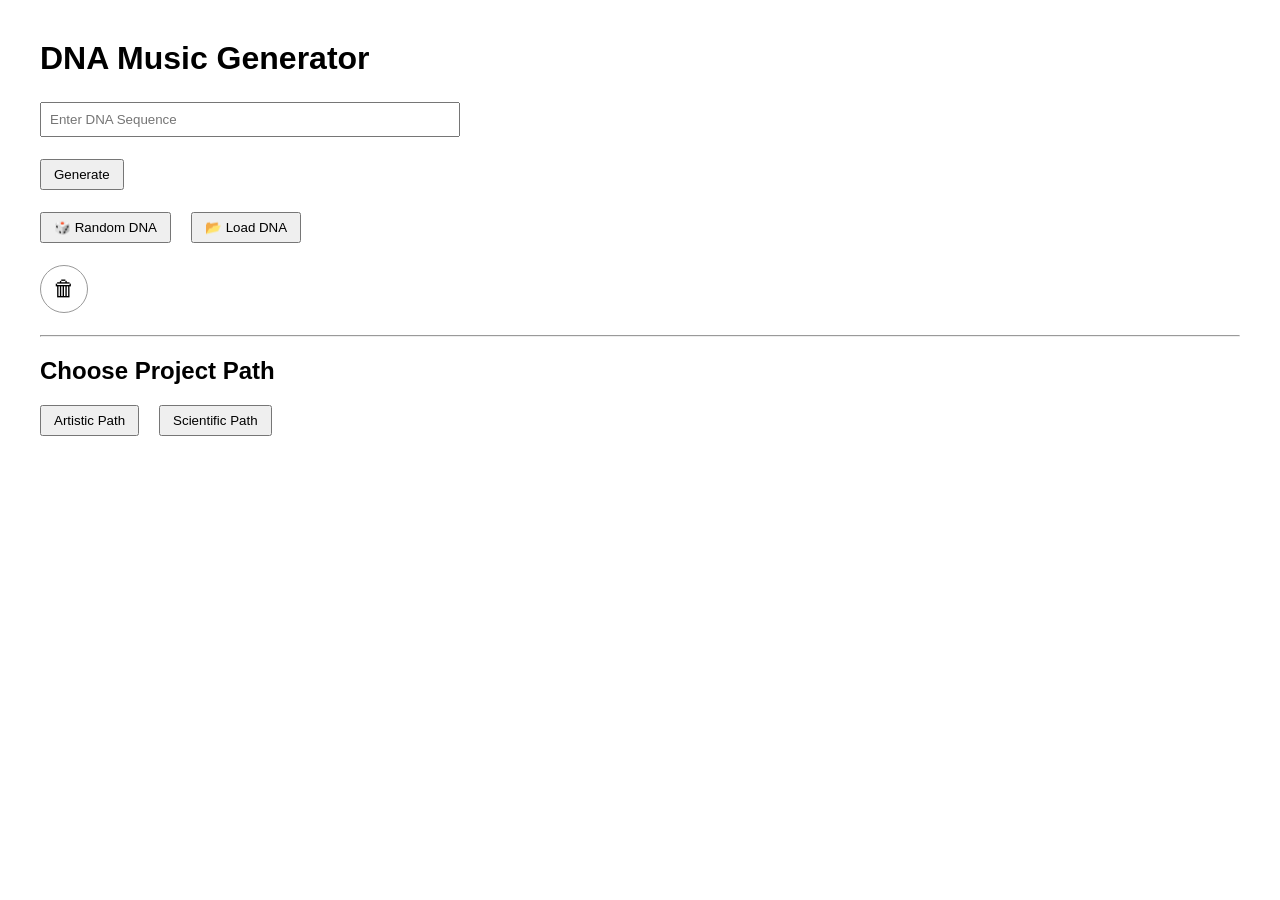
==== frontend/index.html @ eb8f4b6c "Redesign artistic path and improve DNA music player" ====
<!DOCTYPE html>
<html>
<head>
  <meta charset="UTF-8">
  <title>Genomic Identity System – Home</title>
  <link rel="stylesheet" href="css/style.css">
</head>
<body>

  <h1>DNA Music Generator</h1>

  <div class="controls">

    <div class="row">
      <input type="text" id="dnaInput" placeholder="Enter DNA Sequence" />
    </div>

    <div class="row">
      <button id="sendBtn" type="button">Generate</button>
    </div>

    <div class="row">
      <button id="randomBtn">🎲 Random DNA</button>
      <button id="loadBtn">📂 Load DNA</button>
    </div>

    <div class="row">
      <button id="clearBtn" class="icon-btn">🗑</button>
    </div>

    <hr>

    <h2>Choose Project Path</h2>

    <div class="row">
      <button id="artisticPathBtn">Artistic Path</button>
      <button id="scientificPathBtn">Scientific Path</button>
    </div>

  </div>

  <pre id="result"></pre>

  <script>
   document.getElementById("artisticPathBtn").addEventListener("click", () => {
  const dnaValue = document.getElementById("dnaInput").value.trim().toUpperCase();

  if (dnaValue) {
    localStorage.setItem("savedDNA", dnaValue);
  }

  window.open("artistic.html", "_blank");
});

document.getElementById("scientificPathBtn").addEventListener("click", () => {
  const dnaValue = document.getElementById("dnaInput").value.trim().toUpperCase();

  if (dnaValue) {
    localStorage.setItem("savedDNA", dnaValue);
  }

  window.open("scientific.html", "_blank");
});
    async function sendDNA() {
      const dnaValue = document.getElementById("dnaInput").value.trim().toUpperCase();

      if (!dnaValue) {
        document.getElementById("result").textContent = "Please enter a DNA sequence.";
        return;
      }

      localStorage.setItem("savedDNA", dnaValue);

      try {
        const response = await fetch("http://127.0.0.1:8000/api/echo-dna", {
          method: "POST",
          headers: { "Content-Type": "application/json" },
          body: JSON.stringify({ dna: dnaValue })
        });

        const data = await response.json();

        if (!response.ok) {
          document.getElementById("result").textContent = data.detail || "Error occurred.";
          return;
        }

        document.getElementById("result").textContent =
          "DNA saved successfully\\n" +
          "Length: " + data.length + "\\n" +
          "Cleaned: " + data.cleaned;
      } catch (error) {
        document.getElementById("result").textContent = "Cannot connect to backend.";
        console.error(error);
      }
    }

    document.getElementById("sendBtn").addEventListener("click", sendDNA);

    document.getElementById("loadBtn").addEventListener("click", () => {
      const savedDNA = localStorage.getItem("savedDNA");
      if (savedDNA) {
        document.getElementById("dnaInput").value = savedDNA;
        document.getElementById("result").textContent = "DNA loaded successfully.";
      }
    });

    document.getElementById("randomBtn").addEventListener("click", () => {
      const len = 60;
      const chars = ["A", "C", "G", "T"];
      let s = "";

      for (let i = 0; i < len; i++) {
        s += chars[Math.floor(Math.random() * 4)];
      }

      document.getElementById("dnaInput").value = s;
      document.getElementById("result").textContent = "Random DNA generated.";
    });

    document.getElementById("clearBtn").addEventListener("click", () => {
      document.getElementById("dnaInput").value = "";
      document.getElementById("result").textContent = "";
    });

   
  </script>
</body>
</html>
---- frontend/css/style.css ----
.row {
  display: flex;
  gap: 12px;
  align-items: center;
  margin-bottom: 22px;   /* زودناها شوي */
}

.controls {
  margin-top: 25px;
}

#dnaInput {
  width: 350px;
  padding: 6px;
}
.icon-btn{
  width: 48px;
  height: 48px;
  font-size: 22px;
  border-radius: 50%;
  border: 1px solid #999;
  background: white;
  cursor: pointer;
}
body{
  font-family: Arial, Helvetica, sans-serif;
  margin: 40px;
}

.controls{
  margin-bottom: 40px;
}

.row{
  margin-top: 12px;
}

button{
  margin-right: 8px;
  padding: 6px 12px;
  cursor: pointer;
}

#dnaInput{
  width: 400px;
  padding: 8px;
}
.music-controls{
  display:flex;
  align-items:center;
  gap:10px;
}
.player-info h2 {
  margin: 0;
  font-size: 28px;
}

.player-info p {
  margin: 6px 0 0 0;
  color: #555;
  font-size: 16px;
}
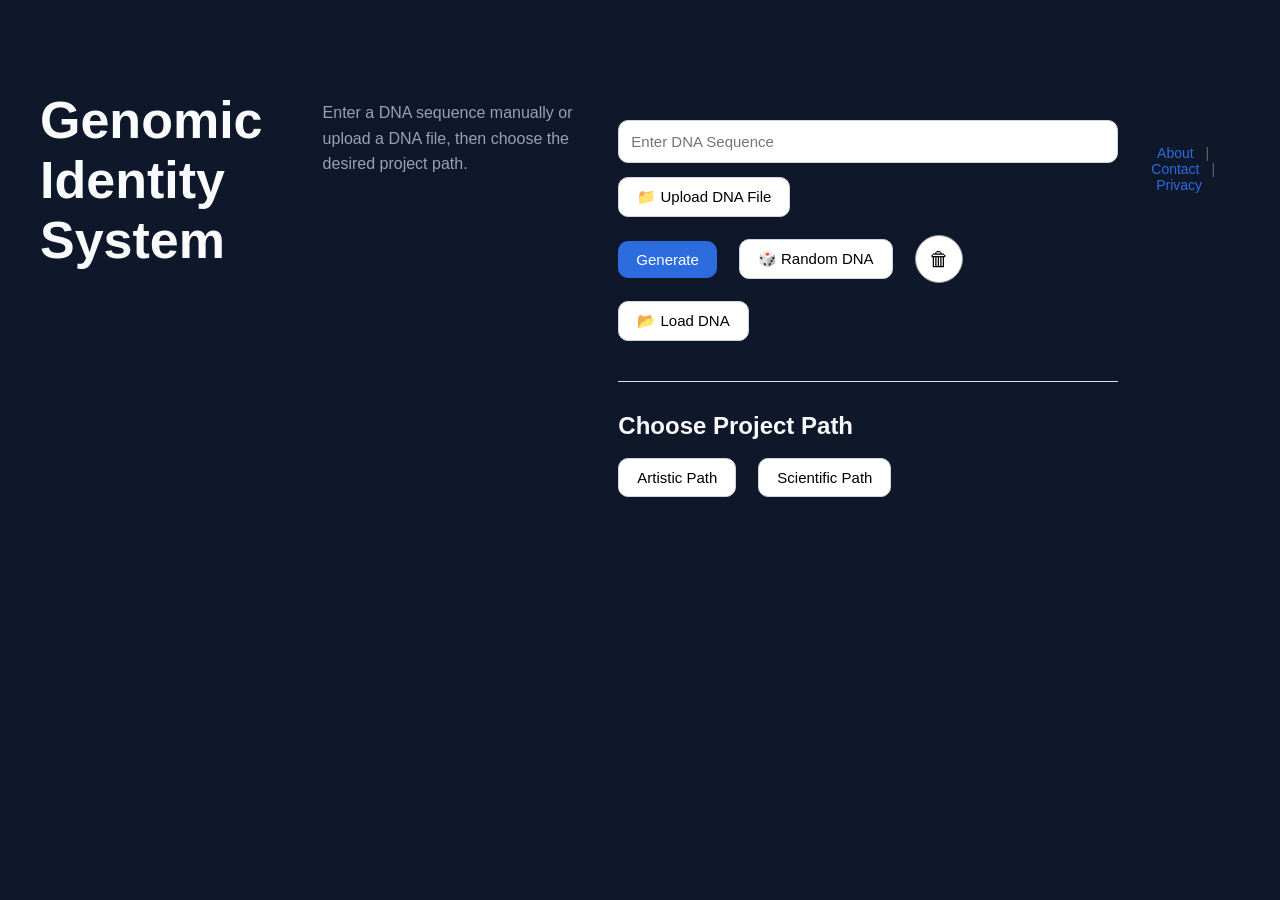
==== commit f5a2efa0: "Build scientific catalog structure and premium glassmorphism UI" ====
--- a/frontend/index.html
+++ b/frontend/index.html
@@ -7,34 +7,37 @@
 </head>
 <body>
 
-  <h1>DNA Music Generator</h1>
+  <h1>Genomic Identity System</h1>
 
+<p class="subtitle">
+Enter a DNA sequence manually or upload a DNA file, then choose the desired project path.
+</p>
+<div class="dna-card">
   <div class="controls">
 
     <div class="row">
-      <input type="text" id="dnaInput" placeholder="Enter DNA Sequence" />
-    </div>
+      <input type="text" id="dnaInput" placeholder="Enter DNA Sequence" autocomplete="off" spellcheck="false" autocorrect="off" autocapitalize="off" />
+  <input type="file" id="dnaFile" accept=".txt" style="display:none">
+  <button id="uploadDNA" type="button">📁 Upload DNA File</button>
+</div>
 
     <div class="row">
-      <button id="sendBtn" type="button">Generate</button>
-    </div>
+  <button id="sendBtn" type="button">Generate</button>
+  <button id="randomBtn" type="button">🎲 Random DNA</button>
+  <button id="clearBtn" type="button" class="icon-btn">🗑</button>
+</div>
 
     <div class="row">
-      <button id="randomBtn">🎲 Random DNA</button>
-      <button id="loadBtn">📂 Load DNA</button>
-    </div>
-
-    <div class="row">
-      <button id="clearBtn" class="icon-btn">🗑</button>
-    </div>
-
+  <button id="loadBtn" type="button">📂 Load DNA</button>
+</div>
+</div>
     <hr>
 
     <h2>Choose Project Path</h2>
 
     <div class="row">
-      <button id="artisticPathBtn">Artistic Path</button>
-      <button id="scientificPathBtn">Scientific Path</button>
+      <button id="artisticPathBtn" type="button">Artistic Path</button>
+      <button id="scientificPathBtn" type="button">Scientific Path</button>
     </div>
 
   </div>
@@ -42,63 +45,76 @@
   <pre id="result"></pre>
 
   <script>
-   document.getElementById("artisticPathBtn").addEventListener("click", () => {
-  const dnaValue = document.getElementById("dnaInput").value.trim().toUpperCase();
+  sessionStorage.removeItem("dnaReady"); 
 
-  if (dnaValue) {
-    localStorage.setItem("savedDNA", dnaValue);
+  window.addEventListener('pageshow', (event) => {
+    const dnaInput = document.getElementById("dnaInput");
+    
+    // التحقق إذا كان نوع الدخول للصفحة هو "إعادة تحميل" (Reload/Refresh)
+    const isRefresh = performance.getEntriesByType("navigation")[0].type === "reload";
+
+    if (isRefresh && dnaInput) {
+        dnaInput.value = ""; // يصفر فقط في حالة الريفريش
+        sessionStorage.removeItem("dnaReady"); // يقفل المسارات في حالة الريفريش
+    }
+});
+
+document.getElementById("artisticPathBtn").addEventListener("click", () => {
+  const ready = sessionStorage.getItem("dnaReady");
+
+  if (ready !== "true") {
+    alert("Please generate DNA first.");
+    return;
   }
 
-  window.open("artistic.html", "_blank");
+  window.location.href = "artistic.html";
 });
 
 document.getElementById("scientificPathBtn").addEventListener("click", () => {
+  const ready = sessionStorage.getItem("dnaReady");
+
+  if (ready !== "true") {
+    alert("Please generate DNA first.");
+    return;
+  }
+
+  window.location.href = "scientific.html";
+});
+async function sendDNA() {
+  const btn = document.getElementById("sendBtn");
   const dnaValue = document.getElementById("dnaInput").value.trim().toUpperCase();
 
-  if (dnaValue) {
-    localStorage.setItem("savedDNA", dnaValue);
-  }
-
-  window.open("scientific.html", "_blank");
-});
-    async function sendDNA() {
-      const dnaValue = document.getElementById("dnaInput").value.trim().toUpperCase();
-
-      if (!dnaValue) {
-        document.getElementById("result").textContent = "Please enter a DNA sequence.";
-        return;
-      }
-
-      localStorage.setItem("savedDNA", dnaValue);
-
-      try {
-        const response = await fetch("http://127.0.0.1:8000/api/echo-dna", {
-          method: "POST",
-          headers: { "Content-Type": "application/json" },
-          body: JSON.stringify({ dna: dnaValue })
-        });
-
-        const data = await response.json();
-
-        if (!response.ok) {
-          document.getElementById("result").textContent = data.detail || "Error occurred.";
-          return;
-        }
-
-        document.getElementById("result").textContent =
-          "DNA saved successfully\\n" +
-          "Length: " + data.length + "\\n" +
-          "Cleaned: " + data.cleaned;
-      } catch (error) {
-        document.getElementById("result").textContent = "Cannot connect to backend.";
-        console.error(error);
-      }
+  try {
+    if (!dnaValue) {
+      alert("Please enter a DNA sequence first.");
+      return;
     }
 
-    document.getElementById("sendBtn").addEventListener("click", sendDNA);
+   sessionStorage.setItem("savedDNA", dnaValue);
+
+    const response = await fetch("http://127.0.0.1:8000/api/echo-dna", {
+      method: "POST",
+      headers: { "Content-Type": "application/json" },
+      body: JSON.stringify({ dna: dnaValue })
+    });
+
+    const data = await response.json();
+
+    if (!response.ok) {
+      alert(data.detail || "Error occurred.");
+      return;
+    }
+document.getElementById("result").textContent =
+    "DNA processed successfully";
+    sessionStorage.setItem("dnaReady", "true");
+  } catch (error) {
+    alert("Cannot connect to backend.");
+    console.error(error);
+  } 
+}
 
     document.getElementById("loadBtn").addEventListener("click", () => {
-      const savedDNA = localStorage.getItem("savedDNA");
+     const savedDNA = sessionStorage.getItem("savedDNA");
       if (savedDNA) {
         document.getElementById("dnaInput").value = savedDNA;
         document.getElementById("result").textContent = "DNA loaded successfully.";
@@ -114,16 +130,67 @@
         s += chars[Math.floor(Math.random() * 4)];
       }
 
-      document.getElementById("dnaInput").value = s;
-      document.getElementById("result").textContent = "Random DNA generated.";
+      document.getElementById("dnaInput").value = s;document.getElementById("result").textContent = "Random DNA sequence generated successfully.";
     });
 
     document.getElementById("clearBtn").addEventListener("click", () => {
       document.getElementById("dnaInput").value = "";
       document.getElementById("result").textContent = "";
+      localStorage.removeItem("dnaReady");
     });
+document.getElementById("dnaFile").addEventListener("change", function(event){
 
-   
+  const file = event.target.files[0];
+  if (!file) return;
+
+  const reader = new FileReader();
+
+  reader.onload = function(e){
+    const dna = e.target.result.trim().toUpperCase();
+
+    const validDNA = /^[ACGT\s]+$/;
+
+    if (!validDNA.test(dna)) {
+        alert("The selected file contains invalid DNA characters. Only A, C, G, and T are allowed.");
+        return;
+    }
+
+    document.getElementById("dnaInput").value = dna.replace(/\s+/g, "");
+};
+
+  reader.readAsText(file);
+
+});
+document.getElementById("uploadDNA").addEventListener("click", () => {
+  document.getElementById("dnaFile").click();
+});
+   document.getElementById("dnaInput").addEventListener("input", function(){
+
+  let value = this.value.toUpperCase();
+
+  value = value.replace(/[^ACGT]/g, "");
+
+  this.value = value;
+
+});
+
+document.getElementById("sendBtn").addEventListener("click", sendDNA);
+window.addEventListener("load", () => {
+  const savedDNA = sessionStorage.getItem("savedDNA");
+  if (savedDNA) {
+    document.getElementById("dnaInput").value = savedDNA;
+  }
+});
   </script>
+<hr>
+<footer>
+
+<p>
+<a href="about.html">About</a> |
+<a href="contact.html">Contact</a> |
+<a href="privacy.html">Privacy</a>
+</p>
+
+</footer>
 </body>
 </html>
--- a/frontend/css/style.css
+++ b/frontend/css/style.css
@@ -59,4 +59,201 @@
   margin: 6px 0 0 0;
   color: #555;
   font-size: 16px;
+}
+.subtitle{
+  margin-top:10px;
+  color:#555;
+  font-size:16px;
+  max-width:500px;
+}
+body{
+  font-family: Arial, Helvetica, sans-serif;
+  margin: 40px;
+  background: #f8f9fc;
+  color: #222;
+}
+
+h1{
+  font-size: 52px;
+  margin-bottom: 10px;
+}
+
+.subtitle{
+  margin-top: 10px;
+  color: #555;
+  font-size: 16px;
+  max-width: 700px;
+  line-height: 1.6;
+}
+
+.controls{
+  margin-top: 30px;
+  max-width: 900px;
+}
+
+.row{
+  display: flex;
+  gap: 14px;
+  align-items: center;
+  margin-bottom: 18px;
+  flex-wrap: wrap;
+}
+
+#dnaInput{
+  width: 500px;
+  padding: 12px;
+  border: 1px solid #cfd4dc;
+  border-radius: 10px;
+  font-size: 15px;
+}
+
+button{
+  padding: 10px 18px;
+  border: 1px solid #cfd4dc;
+  border-radius: 10px;
+  background: white;
+  cursor: pointer;
+  font-size: 15px;
+  transition: 0.2s;
+}
+
+button:hover{
+  background: #eef3ff;
+  border-color: #7aa2ff;
+}
+
+#sendBtn{
+  background: #2d6cdf;
+  color: white;
+  border: none;
+}
+
+#sendBtn:hover{
+  background: #1f57b8;
+}
+
+.icon-btn{
+  width: 48px;
+  height: 48px;
+  font-size: 20px;
+  border-radius: 50%;
+  display: flex;
+  align-items: center;
+  justify-content: center;
+}
+
+hr{
+  margin: 30px 0;
+  border: none;
+  border-top: 1px solid #dcdfe6;
+}
+
+h2{
+  margin-bottom: 18px;
+}
+footer{
+  text-align: center;
+  margin-top: 40px;
+  padding: 15px;
+  font-size: 14px;
+  color: #666;
+}
+
+footer a{
+  text-decoration: none;
+  color: #2d6cdf;
+  margin: 0 8px;
+  font-weight: 500;
+}
+
+footer a:hover{
+  text-decoration: underline;
+}
+.icon-btn i {
+    font-size: 20px;   /* حجم الأيقونة */
+    color: #2d6cdf;    /* اللون الأزرق اللي استخدمتيه بمشروعك */
+}
+
+.icon-btn:hover i {
+    color: #1f57b8;    /* لون أغمق شوي عند تمرير الماوس */
+}
+/* إعدادات الصفحة الأساسية */
+* {
+    margin: 0;
+    padding: 0;
+    box-sizing: border-box;
+}
+
+body {
+    background-color: #0f172a !important; /* لون كحلي غامق جداً */
+    color: #f8fafc;
+    font-family: 'Segoe UI', Tahoma, Geneva, Verdana, sans-serif;
+    display: flex;
+    justify-content: center;
+    padding: 50px 0;
+}
+
+.container {
+    width: 90%;
+    max-width: 1100px;
+    text-align: center;
+}
+
+.main-title {
+    font-size: 2.5rem;
+    color: #f1f5f9;
+    margin-bottom: 10px;
+}
+
+.subtitle {
+    color: #94a3b8;
+    margin-bottom: 40px;
+}
+
+/* توزيع المربعات بانتظام */
+.scientific-grid {
+    display: grid;
+    grid-template-columns: repeat(3, 1fr); /* 3 مربعات بالسطر */
+    gap: 20px;
+}
+
+/* تصميم المربع الواحد */
+.trait-card {
+    background: rgba(255, 255, 255, 0.05); /* زجاجي شفاف */
+    border: 1px solid rgba(255, 255, 255, 0.1);
+    border-radius: 15px;
+    padding: 30px;
+    transition: 0.3s;
+    cursor: pointer;
+}
+
+.trait-card:hover {
+    border-color: #d4af37; /* ذهبي عند التمرير */
+    transform: translateY(-5px);
+}
+
+.icon {
+    font-size: 2.5rem;
+    margin-bottom: 15px;
+    display: block;
+}
+
+h3 {
+    font-size: 1.3rem;
+    margin-bottom: 10px;
+    color: #e2e8f0;
+}
+
+.tagline {
+    font-size: 0.85rem;
+    color: #64748b;
+}
+
+/* مكان النتائج (مخفي حالياً) */
+.details {
+    display: none;
+    margin-top: 15px;
+    padding-top: 15px;
+    border-top: 1px solid rgba(255, 255, 255, 0.1);
+    color: #d4af37; /* اللون الذهبي للنتائج العلمية */
 }
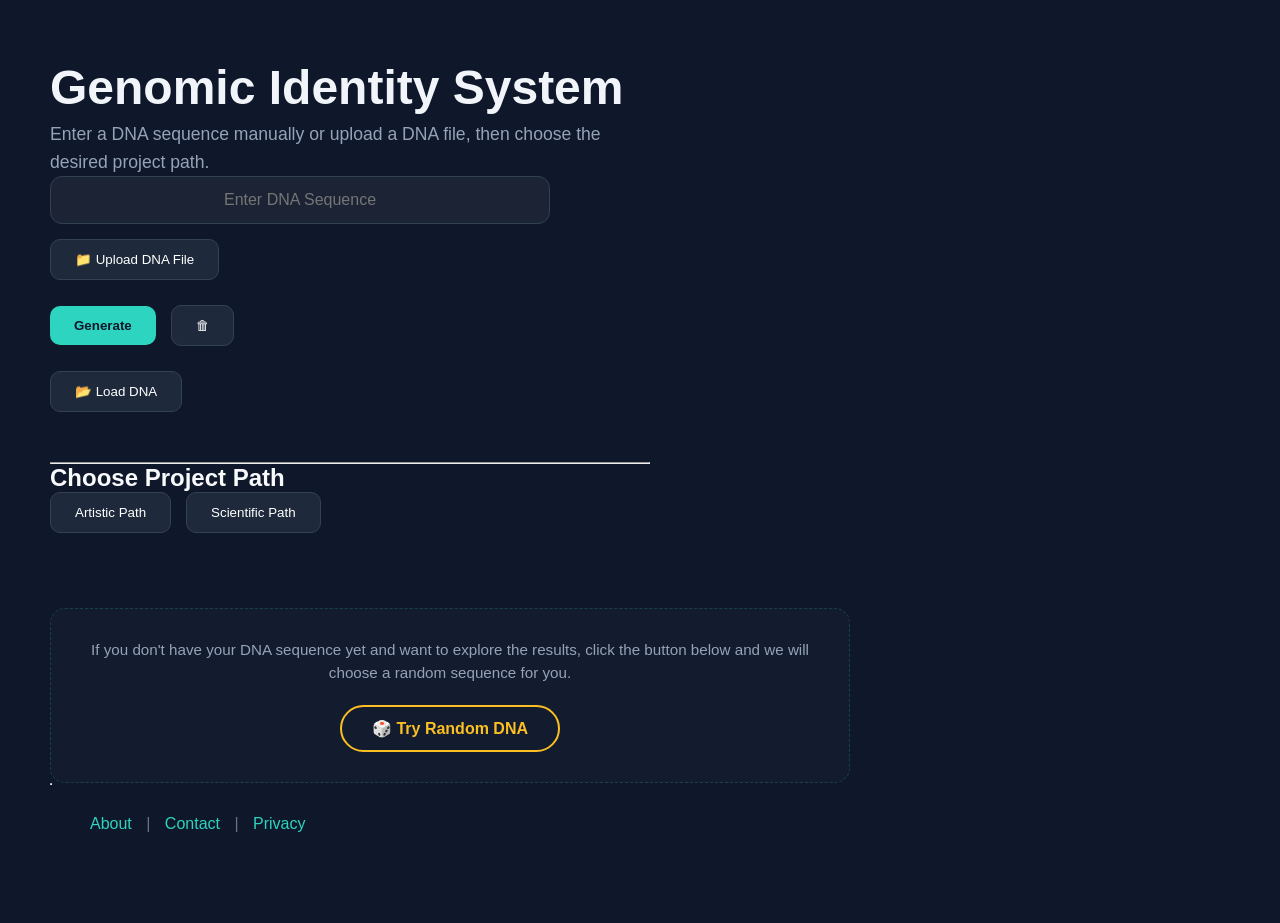
==== commit 41fc1feb: "UI improvements, healthy theme colors, and session persistence fix" ====
--- a/frontend/index.html
+++ b/frontend/index.html
@@ -7,190 +7,166 @@
 </head>
 <body>
 
-  <h1>Genomic Identity System</h1>
+  <div class="container">
+    <h1 class="main-title">Genomic Identity System</h1>
+    <p class="subtitle">
+      Enter a DNA sequence manually or upload a DNA file, then choose the desired project path.
+    </p>
 
-<p class="subtitle">
-Enter a DNA sequence manually or upload a DNA file, then choose the desired project path.
-</p>
-<div class="dna-card">
-  <div class="controls">
+    <div class="dna-card">
+      <div class="controls">
+        <div class="row">
+          <input type="text" id="dnaInput" placeholder="Enter DNA Sequence" autocomplete="off" spellcheck="false">
+          <input type="file" id="dnaFile" accept=".txt" style="display:none">
+          <button id="uploadDNA" type="button">📁 Upload DNA File</button>
+        </div>
 
-    <div class="row">
-      <input type="text" id="dnaInput" placeholder="Enter DNA Sequence" autocomplete="off" spellcheck="false" autocorrect="off" autocapitalize="off" />
-  <input type="file" id="dnaFile" accept=".txt" style="display:none">
-  <button id="uploadDNA" type="button">📁 Upload DNA File</button>
-</div>
+        <div class="row">
+          <button id="sendBtn" type="button">Generate</button>
+          <button id="clearBtn" type="button" class="icon-btn">🗑</button>
+        </div>
 
-    <div class="row">
-  <button id="sendBtn" type="button">Generate</button>
-  <button id="randomBtn" type="button">🎲 Random DNA</button>
-  <button id="clearBtn" type="button" class="icon-btn">🗑</button>
-</div>
+        <div class="row">
+          <button id="loadBtn" type="button">📂 Load DNA</button>
+        </div>
+      </div>
 
-    <div class="row">
-  <button id="loadBtn" type="button">📂 Load DNA</button>
-</div>
-</div>
-    <hr>
+      <div id="statusMessage"></div> <hr>
 
-    <h2>Choose Project Path</h2>
-
-    <div class="row">
-      <button id="artisticPathBtn" type="button">Artistic Path</button>
-      <button id="scientificPathBtn" type="button">Scientific Path</button>
+      <h2>Choose Project Path</h2>
+      <div class="row">
+        <button id="artisticPathBtn" type="button">Artistic Path</button>
+        <button id="scientificPathBtn" type="button">Scientific Path</button>
+      </div>
     </div>
-
   </div>
 
-  <pre id="result"></pre>
+  <div class="random-section">
+      <p class="random-text">
+          If you don't have your DNA sequence yet and want to explore the results, click the button below and we will choose a random sequence for you.
+      </p>
+      <button id="randomBtn" class="special-random-btn" type="button">🎲 Try Random DNA</button>
+  </div>
+
+  <hr>
+
+  <footer>
+      <p>
+          <a href="about.html">About</a> |
+          <a href="contact.html">Contact</a> |
+          <a href="privacy.html">Privacy</a>
+      </p>
+  </footer>
 
   <script>
-  sessionStorage.removeItem("dnaReady"); 
-
-  window.addEventListener('pageshow', (event) => {
-    const dnaInput = document.getElementById("dnaInput");
-    
-    // التحقق إذا كان نوع الدخول للصفحة هو "إعادة تحميل" (Reload/Refresh)
-    const isRefresh = performance.getEntriesByType("navigation")[0].type === "reload";
-
-    if (isRefresh && dnaInput) {
-        dnaInput.value = ""; // يصفر فقط في حالة الريفريش
-        sessionStorage.removeItem("dnaReady"); // يقفل المسارات في حالة الريفريش
-    }
-});
-
-document.getElementById("artisticPathBtn").addEventListener("click", () => {
-  const ready = sessionStorage.getItem("dnaReady");
-
-  if (ready !== "true") {
-    alert("Please generate DNA first.");
-    return;
-  }
-
-  window.location.href = "artistic.html";
-});
-
-document.getElementById("scientificPathBtn").addEventListener("click", () => {
-  const ready = sessionStorage.getItem("dnaReady");
-
-  if (ready !== "true") {
-    alert("Please generate DNA first.");
-    return;
-  }
-
-  window.location.href = "scientific.html";
-});
-async function sendDNA() {
-  const btn = document.getElementById("sendBtn");
-  const dnaValue = document.getElementById("dnaInput").value.trim().toUpperCase();
-
-  try {
-    if (!dnaValue) {
-      alert("Please enter a DNA sequence first.");
-      return;
-    }
-
-   sessionStorage.setItem("savedDNA", dnaValue);
-
-    const response = await fetch("http://127.0.0.1:8000/api/echo-dna", {
-      method: "POST",
-      headers: { "Content-Type": "application/json" },
-      body: JSON.stringify({ dna: dnaValue })
-    });
-
-    const data = await response.json();
-
-    if (!response.ok) {
-      alert(data.detail || "Error occurred.");
-      return;
-    }
-document.getElementById("result").textContent =
-    "DNA processed successfully";
-    sessionStorage.setItem("dnaReady", "true");
-  } catch (error) {
-    alert("Cannot connect to backend.");
-    console.error(error);
-  } 
-}
-
-    document.getElementById("loadBtn").addEventListener("click", () => {
-     const savedDNA = sessionStorage.getItem("savedDNA");
-      if (savedDNA) {
-        document.getElementById("dnaInput").value = savedDNA;
-        document.getElementById("result").textContent = "DNA loaded successfully.";
+    window.addEventListener('load', () => {
+      const navEntries = performance.getEntriesByType("navigation");
+      if (navEntries.length > 0 && navEntries[0].type === "reload") {
+        localStorage.removeItem("userDNA");
+        localStorage.removeItem("dnaReady");
+        document.getElementById("dnaInput").value = "";
+        document.getElementById("statusMessage").textContent = "Page reset due to refresh.";
+      } else {
+        const savedDNA = localStorage.getItem("userDNA");
+        if (savedDNA) {
+          document.getElementById("dnaInput").value = savedDNA;
+        }
       }
     });
 
+    async function sendDNA() {
+      const dnaValue = document.getElementById("dnaInput").value.trim().toUpperCase();
+      if (!dnaValue) {
+        alert("Please enter a DNA sequence first.");
+        return;
+      }
+      localStorage.setItem("userDNA", dnaValue);
+      localStorage.setItem("dnaReady", "true");
+      try {
+        const response = await fetch("http://127.0.0.1:8000/api/echo-dna", {
+          method: "POST",
+          headers: { "Content-Type": "application/json" },
+          body: JSON.stringify({ dna: dnaValue })
+        });
+        if (response.ok) {
+          document.getElementById("statusMessage").textContent = "DNA processed successfully";
+        } else {
+          const data = await response.json();
+          alert(data.detail || "Error occurred.");
+        }
+      } catch (error) {
+        alert("Cannot connect to backend.");
+      }
+    }
+
+    document.getElementById("artisticPathBtn").addEventListener("click", () => {
+      if (localStorage.getItem("dnaReady") === "true") {
+        window.location.href = "artistic.html";
+      } else {
+        alert("Please generate DNA first.");
+      }
+    });
+
+    document.getElementById("scientificPathBtn").addEventListener("click", () => {
+      if (localStorage.getItem("dnaReady") === "true") {
+        window.location.href = "scientific.html";
+      } else {
+        alert("Please generate DNA first.");
+      }
+    });
+    // هلق رح يشتغل لأن الزر صار فوقه وموجود!
     document.getElementById("randomBtn").addEventListener("click", () => {
       const len = 60;
       const chars = ["A", "C", "G", "T"];
       let s = "";
-
       for (let i = 0; i < len; i++) {
         s += chars[Math.floor(Math.random() * 4)];
       }
-
-      document.getElementById("dnaInput").value = s;document.getElementById("result").textContent = "Random DNA sequence generated successfully.";
+      document.getElementById("dnaInput").value = s;
+      document.getElementById("statusMessage").textContent = "Random DNA generated successfully.";
     });
 
     document.getElementById("clearBtn").addEventListener("click", () => {
       document.getElementById("dnaInput").value = "";
-      document.getElementById("result").textContent = "";
+      document.getElementById("statusMessage").textContent = "";
+      localStorage.removeItem("userDNA");
       localStorage.removeItem("dnaReady");
     });
-document.getElementById("dnaFile").addEventListener("change", function(event){
 
-  const file = event.target.files[0];
-  if (!file) return;
+    document.getElementById("uploadDNA").addEventListener("click", () => {
+      document.getElementById("dnaFile").click();
+    });
 
-  const reader = new FileReader();
+    document.getElementById("dnaFile").addEventListener("change", function(event) {
+      const file = event.target.files[0];
+      if (!file) return;
+      const reader = new FileReader();
+      reader.onload = function(e) {
+        const dna = e.target.result.trim().toUpperCase();
+        if (/^[ACGT\s]+$/.test(dna)) {
+          document.getElementById("dnaInput").value = dna.replace(/\s+/g, "");
+          document.getElementById("statusMessage").textContent = "File loaded successfully.";
+        } else {
+          alert("Invalid DNA file content.");
+        }
+      };
+      reader.readAsText(file);
+    });
 
-  reader.onload = function(e){
-    const dna = e.target.result.trim().toUpperCase();
+    document.getElementById("loadBtn").addEventListener("click", () => {
+      const saved = localStorage.getItem("userDNA");
+      if (saved) {
+        document.getElementById("dnaInput").value = saved;
+        document.getElementById("statusMessage").textContent = "DNA loaded from memory.";
+      }
+    });
 
-    const validDNA = /^[ACGT\s]+$/;
+    document.getElementById("sendBtn").addEventListener("click", sendDNA);
 
-    if (!validDNA.test(dna)) {
-        alert("The selected file contains invalid DNA characters. Only A, C, G, and T are allowed.");
-        return;
-    }
+    document.getElementById("dnaInput").addEventListener("input", function() {
+      this.value = this.value.toUpperCase().replace(/[^ACGT]/g, "");
+    });
+  </script>
 
-    document.getElementById("dnaInput").value = dna.replace(/\s+/g, "");
-};
-
-  reader.readAsText(file);
-
-});
-document.getElementById("uploadDNA").addEventListener("click", () => {
-  document.getElementById("dnaFile").click();
-});
-   document.getElementById("dnaInput").addEventListener("input", function(){
-
-  let value = this.value.toUpperCase();
-
-  value = value.replace(/[^ACGT]/g, "");
-
-  this.value = value;
-
-});
-
-document.getElementById("sendBtn").addEventListener("click", sendDNA);
-window.addEventListener("load", () => {
-  const savedDNA = sessionStorage.getItem("savedDNA");
-  if (savedDNA) {
-    document.getElementById("dnaInput").value = savedDNA;
-  }
-});
-  </script>
-<hr>
-<footer>
-
-<p>
-<a href="about.html">About</a> |
-<a href="contact.html">Contact</a> |
-<a href="privacy.html">Privacy</a>
-</p>
-
-</footer>
 </body>
 </html>
--- a/frontend/css/style.css
+++ b/frontend/css/style.css
@@ -1,259 +1,266 @@
-.row {
-  display: flex;
-  gap: 12px;
-  align-items: center;
-  margin-bottom: 22px;   /* زودناها شوي */
-}
-
-.controls {
-  margin-top: 25px;
-}
-
-#dnaInput {
-  width: 350px;
-  padding: 6px;
-}
-.icon-btn{
-  width: 48px;
-  height: 48px;
-  font-size: 22px;
-  border-radius: 50%;
-  border: 1px solid #999;
-  background: white;
-  cursor: pointer;
-}
-body{
-  font-family: Arial, Helvetica, sans-serif;
-  margin: 40px;
-}
-
-.controls{
-  margin-bottom: 40px;
-}
-
-.row{
-  margin-top: 12px;
-}
-
-button{
-  margin-right: 8px;
-  padding: 6px 12px;
-  cursor: pointer;
-}
-
-#dnaInput{
-  width: 400px;
-  padding: 8px;
-}
-.music-controls{
-  display:flex;
-  align-items:center;
-  gap:10px;
-}
-.player-info h2 {
-  margin: 0;
-  font-size: 28px;
-}
-
-.player-info p {
-  margin: 6px 0 0 0;
-  color: #555;
-  font-size: 16px;
-}
-.subtitle{
-  margin-top:10px;
-  color:#555;
-  font-size:16px;
-  max-width:500px;
-}
-body{
-  font-family: Arial, Helvetica, sans-serif;
-  margin: 40px;
-  background: #f8f9fc;
-  color: #222;
-}
-
-h1{
-  font-size: 52px;
-  margin-bottom: 10px;
-}
-
-.subtitle{
-  margin-top: 10px;
-  color: #555;
-  font-size: 16px;
-  max-width: 700px;
-  line-height: 1.6;
-}
-
-.controls{
-  margin-top: 30px;
-  max-width: 900px;
-}
-
-.row{
-  display: flex;
-  gap: 14px;
-  align-items: center;
-  margin-bottom: 18px;
-  flex-wrap: wrap;
-}
-
-#dnaInput{
-  width: 500px;
-  padding: 12px;
-  border: 1px solid #cfd4dc;
-  border-radius: 10px;
-  font-size: 15px;
-}
-
-button{
-  padding: 10px 18px;
-  border: 1px solid #cfd4dc;
-  border-radius: 10px;
-  background: white;
-  cursor: pointer;
-  font-size: 15px;
-  transition: 0.2s;
-}
-
-button:hover{
-  background: #eef3ff;
-  border-color: #7aa2ff;
-}
-
-#sendBtn{
-  background: #2d6cdf;
-  color: white;
-  border: none;
-}
-
-#sendBtn:hover{
-  background: #1f57b8;
-}
-
-.icon-btn{
-  width: 48px;
-  height: 48px;
-  font-size: 20px;
-  border-radius: 50%;
-  display: flex;
-  align-items: center;
-  justify-content: center;
-}
-
-hr{
-  margin: 30px 0;
-  border: none;
-  border-top: 1px solid #dcdfe6;
-}
-
-h2{
-  margin-bottom: 18px;
-}
-footer{
-  text-align: center;
-  margin-top: 40px;
-  padding: 15px;
-  font-size: 14px;
-  color: #666;
-}
-
-footer a{
-  text-decoration: none;
-  color: #2d6cdf;
-  margin: 0 8px;
-  font-weight: 500;
-}
-
-footer a:hover{
-  text-decoration: underline;
-}
-.icon-btn i {
-    font-size: 20px;   /* حجم الأيقونة */
-    color: #2d6cdf;    /* اللون الأزرق اللي استخدمتيه بمشروعك */
-}
-
-.icon-btn:hover i {
-    color: #1f57b8;    /* لون أغمق شوي عند تمرير الماوس */
-}
-/* إعدادات الصفحة الأساسية */
+/* 1. المتغيرات اللونية (النمط الصحي Bio-Vibe) */
+:root {
+    --bg-dark: #0f172a;       /* كحلي غامق جداً */
+    --mint-green: #2dd4bf;    /* أخضر مينت - أساسي وصحي */
+    --coral-soft: #fb7185;    /* مرجاني - للتنبيهات */
+    --amber-warm: #fbbf24;    /* برتقالي دافئ - للنصائح */
+    --slate-text: #94a3b8;    /* رمادي مزرق - للشروحات */
+    --card-bg: rgba(255, 255, 255, 0.03);
+}
+
+/* 2. الإعدادات العامة لكل المشروع */
 * {
     margin: 0;
     padding: 0;
     box-sizing: border-box;
 }
 
+/* الإعدادات التي تجعل التصميم مثل الصور تماماً */
 body {
-    background-color: #0f172a !important; /* لون كحلي غامق جداً */
+    background-color: #0f172a !important; /* الخلفية الكحلية */
     color: #f8fafc;
-    font-family: 'Segoe UI', Tahoma, Geneva, Verdana, sans-serif;
-    display: flex;
+    font-family: 'Segoe UI', sans-serif;
+    margin: 0;
+    padding: 60px 50px; /* مسافة جانبية مريحة */
+    display: flex;
+    flex-direction: column; /* الأقسام الرئيسية فوق بعضها */
+    align-items: flex-start; /* المحاذاة لليسار مثل الصور */
+}
+
+.row {
+    display: flex;
+    flex-direction: row; /* الأزرار والمدخلات بجانب بعضها */
+    align-items: center;
+    gap: 15px; /* مسافة بين العناصر */
+    margin-bottom: 25px;
+    width: 100%;
+    flex-wrap: wrap; /* عشان لو الشاشة صغيرة ينزلوا تحت بعض */
+}
+
+#dnaInput {
+    width: 500px; /* عرض كبير مثل الصورة */
+    padding: 12px;
+    background: #f1f5f9; /* فاتح مثل الصورة */
+    border-radius: 8px;
+    color: #1e293b;
+}
+
+/* زر Generate الأزرق المميز في الصورة */
+#generateBtn {
+    background: #2d6cdf; 
+    color: white;
+    border: none;
+}
+
+.main-title {
+    font-size: 3rem;
+    color: #f1f5f9;
+    margin-bottom: 5px;
+}
+
+.subtitle {
+    color: var(--slate-text);
+    max-width: 600px;
+    line-height: 1.6;
+    font-size: 1.1rem;
+}
+
+
+
+#dnaInput {
+    width: 100%;
+    max-width: 500px;
+    padding: 14px;
+    background: rgba(255, 255, 255, 0.05);
+    border: 1px solid #334155;
+    border-radius: 12px;
+    color: white;
+    font-size: 16px;
+    text-align: center;
+    outline: none;
+    transition: 0.3s;
+}
+
+#dnaInput:focus {
+    border-color: var(--mint-green);
+    box-shadow: 0 0 10px rgba(45, 212, 191, 0.2);
+}
+
+.button-group {
+    display: flex;
+    gap: 12px;
     justify-content: center;
-    padding: 50px 0;
-}
-
-.container {
-    width: 90%;
-    max-width: 1100px;
-    text-align: center;
-}
-
-.main-title {
-    font-size: 2.5rem;
-    color: #f1f5f9;
-    margin-bottom: 10px;
-}
-
-.subtitle {
-    color: #94a3b8;
-    margin-bottom: 40px;
-}
-
-/* توزيع المربعات بانتظام */
+    flex-wrap: wrap;
+}
+
+button {
+    padding: 12px 24px;
+    border-radius: 10px;
+    border: 1px solid #334155;
+    background: #1e293b;
+    color: white;
+    cursor: pointer;
+    font-weight: 500;
+    transition: all 0.3s ease;
+}
+
+button:hover {
+    background: #334155;
+    transform: translateY(-2px);
+}
+
+/* أزرار الإرسال والتوليد بلون المينت */
+#generateBtn, #sendBtn {
+    background: var(--mint-green);
+    color: var(--bg-dark);
+    border: none;
+    font-weight: bold;
+}
+
+#generateBtn:hover, #sendBtn:hover {
+    background: #5eead4;
+}
+
+/* رسالة الحالة - تمنع هزة التصميم */
+#statusMessage {
+    height: 25px;
+    color: var(--mint-green);
+    font-weight: bold;
+    font-size: 14px;
+}
+
+/* 4. تنسيق صفحة الكروت (scientific.html) */
 .scientific-grid {
-    display: grid;
-    grid-template-columns: repeat(3, 1fr); /* 3 مربعات بالسطر */
+    display: grid !important;
+    grid-template-columns: repeat(auto-fit, minmax(280px, 1fr));
     gap: 20px;
-}
-
-/* تصميم المربع الواحد */
+    width: 100%;
+    max-width: 1000px;
+    margin-top: 40px;
+}
+
 .trait-card {
-    background: rgba(255, 255, 255, 0.05); /* زجاجي شفاف */
-    border: 1px solid rgba(255, 255, 255, 0.1);
-    border-radius: 15px;
-    padding: 30px;
-    transition: 0.3s;
+    background: var(--card-bg);
+    border: 1px solid rgba(45, 212, 191, 0.15);
+    border-radius: 16px;
+    padding: 20px;
+    display: flex;
+    flex-direction: row-reverse; /* أيقونة يسار، نص يمين */
+    align-items: center;
+    justify-content: space-between;
+    transition: all 0.4s cubic-bezier(0.175, 0.885, 0.32, 1.275);
     cursor: pointer;
+    text-align: right;
 }
 
 .trait-card:hover {
-    border-color: #d4af37; /* ذهبي عند التمرير */
     transform: translateY(-5px);
-}
-
-.icon {
-    font-size: 2.5rem;
-    margin-bottom: 15px;
-    display: block;
-}
-
-h3 {
-    font-size: 1.3rem;
-    margin-bottom: 10px;
-    color: #e2e8f0;
+    border-color: var(--mint-green);
+    background: rgba(45, 212, 191, 0.08);
+    box-shadow: 0 10px 25px rgba(0, 0, 0, 0.3);
+}
+
+.icon-section {
+    font-size: 2rem;
+    color: var(--mint-green);
+    margin-left: 15px;
+}
+
+.card-info h3 {
+    font-size: 1.1rem;
+    margin-bottom: 5px;
+    color: #fff;
 }
 
 .tagline {
     font-size: 0.85rem;
+    color: var(--slate-text);
+}
+
+/* 5. تنسيق النافذة المنبثقة (Modal) */
+.modal {
+    display: none;
+   
+    z-index: 1000;
+    left: 0; top: 0;
+    width: 100%; height: 100%;
+    background-color: rgba(0, 0, 0, 0.85);
+    backdrop-filter: blur(8px);
+}
+.modal-content {
+    background: #1e293b;
+    margin: 5% auto;
+    padding: 30px;
+    border: 1px solid var(--mint-green);
+    border-radius: 20px;
+    width: 85%;
+    max-width: 750px;
+    max-height: 80vh;
+    overflow-y: auto;
+    box-shadow: 0 0 30px rgba(45, 212, 191, 0.15);
+}
+
+/* 6. الفوتر */
+footer {
+    margin-top: auto;
+    padding: 30px;
     color: #64748b;
-}
-
-/* مكان النتائج (مخفي حالياً) */
-.details {
-    display: none;
-    margin-top: 15px;
-    padding-top: 15px;
-    border-top: 1px solid rgba(255, 255, 255, 0.1);
-    color: #d4af37; /* اللون الذهبي للنتائج العلمية */
+    text-align: center;
+}
+
+footer a {
+    color: var(--mint-green);
+    text-decoration: none;
+    margin: 0 10px;
+}
+
+/* شريط التمرير المخصص (Scrollbar) ليناسب التصميم */
+::-webkit-scrollbar {
+    width: 8px;
+}
+::-webkit-scrollbar-track {
+    background: var(--bg-dark);
+}
+::-webkit-scrollbar-thumb {
+    background: #334155;
+    border-radius: 10px;
+}
+::-webkit-scrollbar-thumb:hover {
+    background: var(--mint-green);
+}
+/* قسم الراندوم الجديد */
+.random-section {
+    margin-top: 50px;
+    padding: 30px;
+    background: rgba(255, 255, 255, 0.02); /* خلفية خفيفة جداً للتمييز */
+    border-radius: 15px;
+    border: 1px dashed rgba(45, 212, 191, 0.2); /* إطار منقط */
+    max-width: 800px;
+    text-align: center;
+}
+
+.random-text {
+    color: var(--slate-text);
+    font-size: 0.95rem;
+    margin-bottom: 20px;
+    line-height: 1.5;
+}
+
+/* تصميم الزر الخاص */
+.special-random-btn {
+    background: transparent !important;
+    border: 2px solid var(--amber-warm) !important; /* لون برتقالي دافئ */
+    color: var(--amber-warm) !important;
+    padding: 12px 30px !important;
+    font-size: 1rem !important;
+    font-weight: bold !important;
+    border-radius: 30px !important; /* شكل بيضوي مميز */
+    transition: 0.3s all ease;
+}
+
+.special-random-btn:hover {
+    background: var(--amber-warm) !important;
+    color: #0f172a !important; /* ينعكس اللون عند التمرير */
+    box-shadow: 0 0 15px rgba(251, 191, 36, 0.3);
+    transform: scale(1.05);
 }
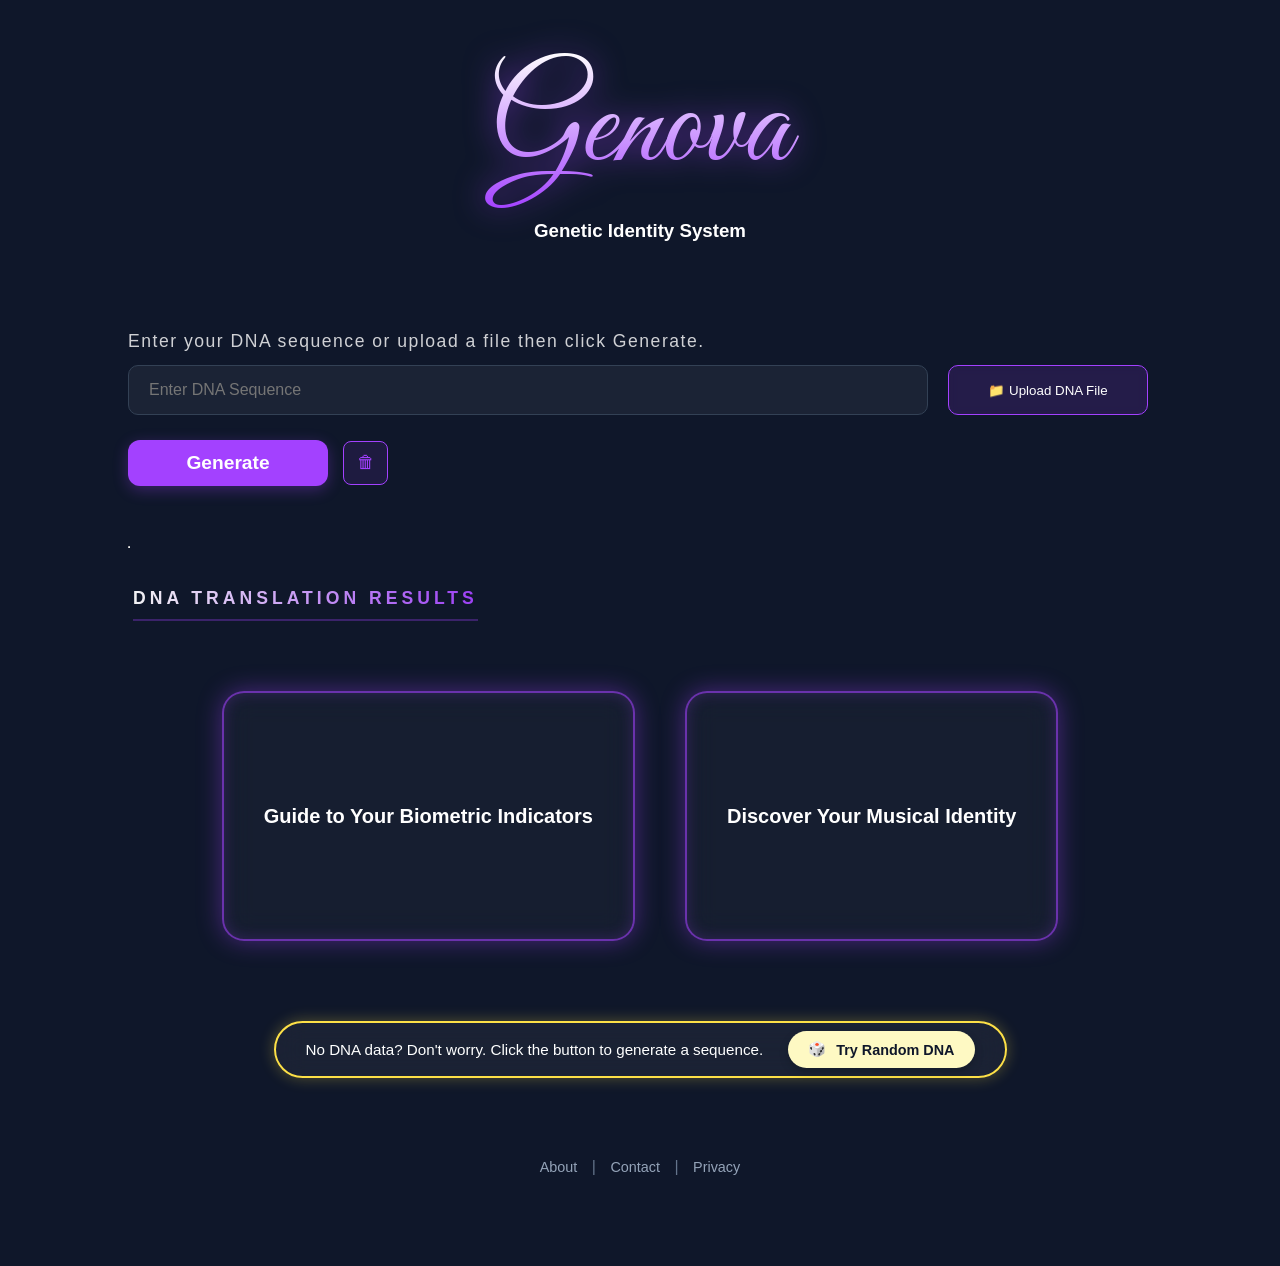
==== commit 5f515c0d: "Fix Genova font and Scientific Catalog layout" ====
--- a/frontend/index.html
+++ b/frontend/index.html
@@ -2,53 +2,65 @@
 <html>
 <head>
   <meta charset="UTF-8">
+  <link href="https://fonts.googleapis.com/css2?family=Great+Vibes&display=swap" rel="stylesheet">
   <title>Genomic Identity System – Home</title>
   <link rel="stylesheet" href="css/style.css">
 </head>
 <body>
 
-  <div class="container">
-    <h1 class="main-title">Genomic Identity System</h1>
-    <p class="subtitle">
-      Enter a DNA sequence manually or upload a DNA file, then choose the desired project path.
-    </p>
+  <header class="header-section">
+    <h1 class="main-title">Genova</h1>
+    <h3 class="main-subtitle">Genetic Identity System</h3>
+    
+  </header>
 
-    <div class="dna-card">
-      <div class="controls">
-        <div class="row">
-          <input type="text" id="dnaInput" placeholder="Enter DNA Sequence" autocomplete="off" spellcheck="false">
-          <input type="file" id="dnaFile" accept=".txt" style="display:none">
-          <button id="uploadDNA" type="button">📁 Upload DNA File</button>
-        </div>
-
-        <div class="row">
-          <button id="sendBtn" type="button">Generate</button>
-          <button id="clearBtn" type="button" class="icon-btn">🗑</button>
-        </div>
-
-        <div class="row">
-          <button id="loadBtn" type="button">📂 Load DNA</button>
-        </div>
+  <div class="input-area">
+    <p class="subtitle">Enter your DNA sequence or upload a file then click Generate.</p>
+      <div class="row">
+        <input type="text" id="dnaInput" placeholder="Enter DNA Sequence" autocomplete="off" spellcheck="false">
+        <input type="file" id="dnaFile" accept=".txt" style="display:none">
+        <button id="uploadDNA" type="button">📁 Upload DNA File</button>
       </div>
 
-      <div id="statusMessage"></div> <hr>
-
-      <h2>Choose Project Path</h2>
       <div class="row">
-        <button id="artisticPathBtn" type="button">Artistic Path</button>
-        <button id="scientificPathBtn" type="button">Scientific Path</button>
+        <button id="sendBtn" type="button" class="generate-btn">Generate</button>
+        <button id="clearBtn" type="button" class="icon-btn">🗑</button>
       </div>
-    </div>
+      
+      <div id="statusMessage"></div>
   </div>
 
-  <div class="random-section">
-      <p class="random-text">
-          If you don't have your DNA sequence yet and want to explore the results, click the button below and we will choose a random sequence for you.
-      </p>
-      <button id="randomBtn" class="special-random-btn" type="button">🎲 Try Random DNA</button>
-  </div>
 
-  <hr>
+  <hr class="section-divider">
+
+<section class="results-section">
+    <div class="results-header-top-left">
+        <h2 class="main-results-title">DNA TRANSLATION RESULTS</h2>
+    </div>
+
+    <div class="portals-center-wrapper">
+        
+        <button class="mega-portal-btn glow-permanent" id="scientificPathBtn">
+            Guide to Your Biometric Indicators
+        </button>
+
+        <button class="mega-portal-btn glow-permanent" id="artisticPathBtn">
+            Discover Your Musical Identity
+        </button>
+        
+    </div>
+</section>
+ <section class="random-section-v3">
+    <div class="pill-container">
+        <p class="pill-text">
+            No DNA data? Don't worry. Click the button to generate a sequence.
+        </p>
+        <button class="pill-button" id="randomBtn">
+           <span>🎲</span>
+            Try Random DNA
+        </button>
+    </div>
+</section>
 
   <footer>
       <p>
@@ -57,6 +69,7 @@
           <a href="privacy.html">Privacy</a>
       </p>
   </footer>
+
 
   <script>
     window.addEventListener('load', () => {
@@ -123,7 +136,7 @@
         s += chars[Math.floor(Math.random() * 4)];
       }
       document.getElementById("dnaInput").value = s;
-      document.getElementById("statusMessage").textContent = "Random DNA generated successfully.";
+      document.getElementById("statusMessage").textContent = "Random DNA selected successfully.";
     });
 
     document.getElementById("clearBtn").addEventListener("click", () => {
@@ -153,13 +166,7 @@
       reader.readAsText(file);
     });
 
-    document.getElementById("loadBtn").addEventListener("click", () => {
-      const saved = localStorage.getItem("userDNA");
-      if (saved) {
-        document.getElementById("dnaInput").value = saved;
-        document.getElementById("statusMessage").textContent = "DNA loaded from memory.";
-      }
-    });
+    
 
     document.getElementById("sendBtn").addEventListener("click", sendDNA);
 
--- a/frontend/css/style.css
+++ b/frontend/css/style.css
@@ -1,4 +1,6 @@
-/* 1. المتغيرات اللونية (النمط الصحي Bio-Vibe) */
+/* =========================================
+   1. المتغيرات والإعدادات العامة
+========================================= */
 :root {
     --bg-dark: #0f172a;       /* كحلي غامق جداً */
     --mint-green: #2dd4bf;    /* أخضر مينت - أساسي وصحي */
@@ -8,96 +10,176 @@
     --card-bg: rgba(255, 255, 255, 0.03);
 }
 
-/* 2. الإعدادات العامة لكل المشروع */
 * {
     margin: 0;
     padding: 0;
     box-sizing: border-box;
 }
 
-/* الإعدادات التي تجعل التصميم مثل الصور تماماً */
 body {
-    background-color: #0f172a !important; /* الخلفية الكحلية */
-    color: #f8fafc;
+    /* إعدادات الخلفية والصورة */
+    background-image: url('https://static.vecteezy.com/system/resources/previews/004/987/897/non_2x/blue-dna-structure-isolated-background-low-poly-dna-digital-technology-vector.jpg');
+    background-size: cover;
+    background-attachment: fixed;
+    background-position: center;
+    background-repeat: no-repeat;
+    background-color: var(--bg-dark);
+    
+    /* إعدادات التنسيق العام */
+    color: white;
     font-family: 'Segoe UI', sans-serif;
-    margin: 0;
-    padding: 60px 50px; /* مسافة جانبية مريحة */
-    display: flex;
-    flex-direction: column; /* الأقسام الرئيسية فوق بعضها */
-    align-items: flex-start; /* المحاذاة لليسار مثل الصور */
+    padding: 50px 10%;
+    display: flex;
+    flex-direction: column;
+    align-items: flex-start;
+}
+
+/* شريط التمرير المخصص (Scrollbar) باللون النهدي */
+::-webkit-scrollbar { 
+    width: 8px; 
+}
+
+::-webkit-scrollbar-track { 
+    background: var(--bg-dark); 
+}
+
+::-webkit-scrollbar-thumb { 
+    background: #a341ff; /* اللون النهدي الملكي */
+    border-radius: 10px; 
+}
+
+::-webkit-scrollbar-thumb:hover { 
+    background: #bc77ff; /* درجة أفتح عند تحريك الماوس */
+}
+
+/* =========================================
+   2. الهيدر والعناوين (Genova)
+========================================= */
+/* =========================================
+   تعديل الهيدر ليتناسب مع فخامة الصفحة الأساسية
+========================================= */
+
+.header-section {
+    width: 100%;
+    text-align: center;
+    margin-bottom: 60px; /* مسافة إضافية تحت العنوان */
+}
+
+/* 1. إرجاع خط Genova الأصلي (للصفحة الرئيسية) */
+.main-title {
+    /* هاد هو السطر السحري اللي بيرجع الخط متل الصورة */
+    font-family: 'Great Vibes', cursive; 
+    
+    font-size: 8rem; /* كبريه ليعطي هيبة Genova */
+    font-weight: normal; /* خطوط الـ Script ما بدها Bold كتير */
+    text-transform: none; /* عشان تضل الأحرف مشبكة وما تصير Capital */
+    text-align: center;
+    display: block;
+    width: 100%;
+    
+    /* الألوان والتوهج */
+    background: linear-gradient(to bottom, #ffffff, #a341ff);
+    -webkit-background-clip: text;
+    -webkit-text-fill-color: transparent;
+    filter: drop-shadow(0 0 15px rgba(163, 65, 255, 0.6));
+    margin-bottom: 10px;
+}
+
+/* 2. التنسيق الاحترافي لعنوان الكتالوج العلمي (الصفحة الحالية) */
+.scientific-main-title {
+    font-family: 'Segoe UI', Roboto, Helvetica, Arial, sans-serif;
+    font-size: 2.8rem;
+    font-weight: 900;
+    text-transform: uppercase;
+    letter-spacing: 4px;
+    text-align: center;
+    width: 100%;
+    display: block;
+    margin: 20px 0;
+    background: linear-gradient(to bottom, #ffffff 20%, #a341ff 70%);
+    -webkit-background-clip: text;
+    -webkit-text-fill-color: transparent;
+    filter: drop-shadow(0 0 15px rgba(163, 65, 255, 0.5));
+}
+.subtitle {
+    color: #ffffff !important;
+    font-family: 'Segoe UI', sans-serif;
+    font-size: 1.4rem;
+    font-weight: 400;
+    letter-spacing: 1.5px;
+    text-align: center;
+    width: 100%;
+    display: block;
+    opacity: 0.8; /* شفافية خفيفة ليعطي تباين مع العنوان الرئيسي */
+    margin-top: 5px;
+}
+
+/* =========================================
+   3. منطقة الإدخال (DNA Input) والأزرار
+========================================= */
+.input-area {
+    width: 100%;
+    max-width: 1100px;
+    display: flex;
+    flex-direction: column;
+    align-items: flex-start;
+    margin-top: 20px;
+}
+
+/* النص التوضيحي فوق الحقل */
+.input-area .subtitle {
+    text-align: left;
+    width: 100%;
+    margin-bottom: 10px;
+    color: var(--slate-text);
+    padding-left: 0;
+    font-size: 1.1rem;
+    line-height: 1.6;
 }
 
 .row {
     display: flex;
-    flex-direction: row; /* الأزرار والمدخلات بجانب بعضها */
-    align-items: center;
-    gap: 15px; /* مسافة بين العناصر */
+    flex-direction: row;
+    align-items: center;
+    flex-wrap: wrap;
+    gap: 15px;
     margin-bottom: 25px;
     width: 100%;
-    flex-wrap: wrap; /* عشان لو الشاشة صغيرة ينزلوا تحت بعض */
+}
+
+/* الصف الخاص بالحقل وزر الرفع ليكونوا متناسقين لليمين */
+.input-area .row:first-of-type {
+    justify-content: flex-start;
+    gap: 20px;
 }
 
 #dnaInput {
-    width: 500px; /* عرض كبير مثل الصورة */
-    padding: 12px;
-    background: #f1f5f9; /* فاتح مثل الصورة */
-    border-radius: 8px;
-    color: #1e293b;
-}
-
-/* زر Generate الأزرق المميز في الصورة */
-#generateBtn {
-    background: #2d6cdf; 
-    color: white;
-    border: none;
-}
-
-.main-title {
-    font-size: 3rem;
-    color: #f1f5f9;
-    margin-bottom: 5px;
-}
-
-.subtitle {
-    color: var(--slate-text);
-    max-width: 600px;
-    line-height: 1.6;
-    font-size: 1.1rem;
-}
-
-
-
-#dnaInput {
-    width: 100%;
-    max-width: 500px;
-    padding: 14px;
+    width: 800px; /* العرض الطويل لليمين */
+    height: 50px;
+    flex: none;
+    padding: 0 20px;
+    border-radius: 10px;
     background: rgba(255, 255, 255, 0.05);
     border: 1px solid #334155;
-    border-radius: 12px;
     color: white;
     font-size: 16px;
-    text-align: center;
     outline: none;
     transition: 0.3s;
 }
 
+/* تغيير لون حدود الحقل عند الضغط عليه للنهدي */
 #dnaInput:focus {
-    border-color: var(--mint-green);
-    box-shadow: 0 0 10px rgba(45, 212, 191, 0.2);
-}
-
-.button-group {
-    display: flex;
-    gap: 12px;
-    justify-content: center;
-    flex-wrap: wrap;
-}
-
+    border-color: #a341ff !important; /* اللون النهدي الأساسي */
+    box-shadow: 0 0 12px rgba(163, 65, 255, 0.4) !important; /* توهج نهدي خفيف */
+    outline: none; /* عشان نشيل أي تحديد إضافي من المتصفح */
+}
+
+/* تنسيق الأزرار العامة */
 button {
     padding: 12px 24px;
     border-radius: 10px;
     border: 1px solid #334155;
-    background: #1e293b;
+    background: #6f0ecb;
     color: white;
     cursor: pointer;
     font-weight: 500;
@@ -105,88 +187,273 @@
 }
 
 button:hover {
-    background: #334155;
+    background: #af72ff;
     transform: translateY(-2px);
 }
-
-/* أزرار الإرسال والتوليد بلون المينت */
-#generateBtn, #sendBtn {
-    background: var(--mint-green);
-    color: var(--bg-dark);
-    border: none;
-    font-weight: bold;
-}
-
-#generateBtn:hover, #sendBtn:hover {
-    background: #5eead4;
-}
-
-/* رسالة الحالة - تمنع هزة التصميم */
+/* زر رفع الملف */
+#uploadDNA {
+    width: 200px;
+    height: 50px;
+    flex: none;
+    white-space: nowrap;
+    
+    /* ستايل يشبه أزرار المسارات (Glass Effect) */
+    background: rgba(163, 65, 255, 0.15) !important; /* خلفية بنفسجية شفافة */
+    border: 1px solid #a855f7 !important;           /* إطار بنفسجي نحيف */
+    color: white !important;
+    font-weight: 500;
+    backdrop-filter: blur(5px);                      /* تأثير تغبيش خلف الزر */
+    transition: all 0.3s ease;
+}
+
+#uploadDNA:hover {
+    background: rgba(163, 65, 255, 0.3) !important;  /* يغمق شوي عند اللمس */
+    border-color: #bc77ff !important;               /* الإطار يضوي أكتر */
+    transform: scale(1.02);                          /* تكبير بسيط جداً */
+    box-shadow: 0 0 15px rgba(163, 65, 255, 0.3);
+}
+
+/* زر Generate المميز */
+#generateBtn {
+    background: #a341ff !important;
+    color: white !important;
+    border: none !important;
+    padding: 20px 80px !important; /* الحجم الضخم */
+    font-size: 1.5rem !important;  /* الخط الكبير */
+    min-width: 200px !important;
+    font-weight: 800 !important;
+    border-radius: 15px !important;
+    cursor: pointer;
+    transition: all 0.3s ease;
+}
+#generateBtn:hover {
+    background: #bc77ff !important;
+    transform: translateY(-3px) scale(1.05) !important; /* رفعة خفيفة مع تكبير عند اللمس */
+    box-shadow: 0 8px 25px rgba(163, 65, 255, 0.5) !important;
+}
+/* --- مجموعة الأزرار --- */
+.button-group {
+    display: flex;
+    gap: 12px;
+    justify-content: center;
+    flex-wrap: wrap;
+    margin-top: 20px;
+}
+
+/* --- رسالة الحالة --- */
 #statusMessage {
     height: 25px;
-    color: var(--mint-green);
+    color: #a3ffe5; /* النهدي الجميل تبعنا */
     font-weight: bold;
     font-size: 14px;
-}
-
-/* 4. تنسيق صفحة الكروت (scientific.html) */
+    
+    /* التعديل المطلوب هنا */
+    text-align: left;          /* نقل النص لليسار */
+    width: 100%;
+    margin-top: 10px;          /* مسافة بسيطة تحت الزر */
+    padding-left: 5px;         /* إزاحة خفيفة عشان يجي تحت نص كلمة Generate بالظبط */
+}
+
+/* =========================================
+   5. الكروت العلمية والبصرية (Cards & Grid)
+========================================= */
+/* =========================================
+   تنسيق الكروت العلمية (Scientific Portals)
+========================================= */
+
 .scientific-grid {
-    display: grid !important;
-    grid-template-columns: repeat(auto-fit, minmax(280px, 1fr));
+    display: grid;
+    grid-template-columns: repeat(auto-fit, minmax(320px, 1fr)); /* كروت أعرض وأفخم */
+    gap: 35px; /* مسافات مدروسة */
+    width: 100%;
+    max-width: 1200px;
+    margin: 40px auto; /* توسيط الحاوية بالمنتصف */
+    padding: 20px;
+}
+
+.trait-card {
+    /* تأثير الزجاج (Glassmorphism) */
+    background: rgba(255, 255, 255, 0.03); 
+    backdrop-filter: blur(15px);
+    -webkit-backdrop-filter: blur(15px);
+    
+    /* حدود نهدية ناعمة وتوهج خفيف */
+    border: 1px solid rgba(163, 65, 255, 0.25);
+    border-radius: 25px;
+    padding: 35px 25px;
+    
+    display: flex;
+    flex-direction: column; /* الأيقونة فوق والنص تحتها */
+    align-items: center;
+    justify-content: center;
+    text-align: center;
+    transition: all 0.4s cubic-bezier(0.175, 0.885, 0.32, 1.275);
+    cursor: pointer;
+    position: relative;
+    overflow: hidden;
+}
+
+/* تأثير اللمس (Hover) */
+.trait-card:hover {
+    transform: translateY(-12px); /* رفعة واضحة */
+    background: rgba(163, 65, 255, 0.1);
+    border-color: #a341ff;
+    box-shadow: 0 15px 35px rgba(163, 65, 255, 0.3);
+}
+
+/* تنسيق الأيقونات */
+.icon-section {
+    font-size: 3rem; /* حجم كبير وواضح */
+    color: #a341ff;
+    margin-bottom: 20px;
+    transition: 0.3s;
+    filter: drop-shadow(0 0 10px rgba(163, 65, 255, 0.4));
+}
+
+.trait-card:hover .icon-section {
+    color: #ffffff; /* الأيقونة تقلب أبيض عند اللمس */
+    transform: scale(1.1);
+    filter: drop-shadow(0 0 15px #a341ff);
+}
+
+/* تنسيق النصوص داخل الكارد */
+.card-info h3 {
+    font-size: 1.4rem;
+    color: #ffffff;
+    margin-bottom: 12px;
+    font-weight: 700;
+    letter-spacing: 1px;
+}
+
+.tagline {
+    font-size: 0.95rem;
+    color: #94a3b8; /* رمادي مزرق أنيق */
+    line-height: 1.5;
+    margin-bottom: 15px;
+}
+
+/* استبدال Processing بنص تفاعلي */
+.details {
+    font-size: 0.8rem;
+    color: #a341ff;
+    font-weight: 800;
+    text-transform: uppercase;
+    letter-spacing: 2px;
+    opacity: 0.7;
+}
+
+.trait-card:hover .details {
+    opacity: 1;
+    color: #ffffff;
+}
+/* الشبكة البصرية (Visual Grid) */
+.visual-grid {
+    display: grid;
+    grid-template-columns: repeat(auto-fit, minmax(250px, 1fr)); 
     gap: 20px;
-    width: 100%;
-    max-width: 1000px;
-    margin-top: 40px;
-}
-
-.trait-card {
-    background: var(--card-bg);
-    border: 1px solid rgba(45, 212, 191, 0.15);
-    border-radius: 16px;
+    margin: 30px 0;
+    padding: 10px;
+}
+
+.visual-card {
+    background: rgba(30, 41, 59, 0.5);
+    border: 1px solid rgba(45, 212, 191, 0.2);
+    border-radius: 15px;
     padding: 20px;
-    display: flex;
-    flex-direction: row-reverse; /* أيقونة يسار، نص يمين */
-    align-items: center;
-    justify-content: space-between;
-    transition: all 0.4s cubic-bezier(0.175, 0.885, 0.32, 1.275);
-    cursor: pointer;
-    text-align: right;
-}
-
-.trait-card:hover {
+    text-align: center;
+    cursor: pointer;
+    transition: all 0.3s ease;
+}
+
+.visual-card:hover {
     transform: translateY(-5px);
     border-color: var(--mint-green);
-    background: rgba(45, 212, 191, 0.08);
-    box-shadow: 0 10px 25px rgba(0, 0, 0, 0.3);
-}
-
-.icon-section {
-    font-size: 2rem;
-    color: var(--mint-green);
-    margin-left: 15px;
-}
-
-.card-info h3 {
-    font-size: 1.1rem;
-    margin-bottom: 5px;
-    color: #fff;
-}
-
-.tagline {
+    background: rgba(45, 212, 191, 0.1);
+    box-shadow: 0 10px 20px rgba(0, 0, 0, 0.2);
+}
+
+.visual-card h3 { color: var(--mint-green); margin-bottom: 8px; font-size: 1.2rem; }
+.visual-card p { color: var(--slate-text); font-size: 0.9rem; }
+
+
+/* =========================================
+   6. ورشة العمل (Workshop Layout)
+========================================= */
+.workshop-container { margin-top: 50px; padding: 20px; }
+
+.workshop-layout {
+    display: flex;
+    gap: 30px;
+    background: rgba(15, 23, 42, 0.4);
+    padding: 30px;
+    border-radius: 25px;
+    border: 1px solid rgba(45, 212, 191, 0.1);
+    min-height: 500px;
+}
+
+.visual-sidebar {
+    flex: 1;
+    display: flex;
+    flex-direction: column;
+    gap: 15px;
+}
+
+.visual-tab {
+    background: rgba(30, 41, 59, 0.5);
+    border: 1px solid rgba(45, 212, 191, 0.2);
+    padding: 15px 20px;
+    border-radius: 12px;
+    color: white;
+    cursor: pointer;
+    display: flex;
+    align-items: center;
+    gap: 15px;
+    transition: all 0.3s ease;
+    text-align: left;
+}
+
+.visual-tab i { color: var(--mint-green); font-size: 1.2rem; }
+.visual-tab.active {
+    background: rgba(45, 212, 191, 0.2);
+    border-color: var(--mint-green);
+    box-shadow: 0 0 15px rgba(45, 212, 191, 0.1);
+}
+
+.visual-display {
+    flex: 2.5;
+    background: #071a18;
+    border-radius: 20px;
+    position: relative;
+    overflow: hidden;
+    display: flex;
+    flex-direction: column;
+    align-items: center;
+    justify-content: center;
+    border: 1px solid rgba(45, 212, 191, 0.1);
+}
+
+#dnaCanvas { width: 100%; height: 100%; max-height: 450px; }
+#visual-status {
+    position: absolute;
+    bottom: 15px;
+    color: var(--slate-text);
     font-size: 0.85rem;
-    color: var(--slate-text);
-}
-
-/* 5. تنسيق النافذة المنبثقة (Modal) */
+    letter-spacing: 1px;
+}
+
+
+/* =========================================
+   7. النوافذ المنبثقة (Modal)
+========================================= */
 .modal {
     display: none;
-   
     z-index: 1000;
     left: 0; top: 0;
     width: 100%; height: 100%;
     background-color: rgba(0, 0, 0, 0.85);
     backdrop-filter: blur(8px);
 }
+
 .modal-content {
     background: #1e293b;
     margin: 5% auto;
@@ -200,41 +467,18 @@
     box-shadow: 0 0 30px rgba(45, 212, 191, 0.15);
 }
 
-/* 6. الفوتر */
-footer {
-    margin-top: auto;
-    padding: 30px;
-    color: #64748b;
-    text-align: center;
-}
-
-footer a {
-    color: var(--mint-green);
-    text-decoration: none;
-    margin: 0 10px;
-}
-
-/* شريط التمرير المخصص (Scrollbar) ليناسب التصميم */
-::-webkit-scrollbar {
-    width: 8px;
-}
-::-webkit-scrollbar-track {
-    background: var(--bg-dark);
-}
-::-webkit-scrollbar-thumb {
-    background: #334155;
-    border-radius: 10px;
-}
-::-webkit-scrollbar-thumb:hover {
-    background: var(--mint-green);
-}
-/* قسم الراندوم الجديد */
+
+/* =========================================
+   8. قسم الـ Random وزر العودة والفوتر
+========================================= */
+.random-area { width: 100%; text-align: left; margin-top: 50px; }
+
 .random-section {
     margin-top: 50px;
     padding: 30px;
-    background: rgba(255, 255, 255, 0.02); /* خلفية خفيفة جداً للتمييز */
+    background: rgba(255, 255, 255, 0.02);
     border-radius: 15px;
-    border: 1px dashed rgba(45, 212, 191, 0.2); /* إطار منقط */
+    border: 1px dashed rgba(45, 212, 191, 0.2);
     max-width: 800px;
     text-align: center;
 }
@@ -246,21 +490,567 @@
     line-height: 1.5;
 }
 
-/* تصميم الزر الخاص */
 .special-random-btn {
     background: transparent !important;
-    border: 2px solid var(--amber-warm) !important; /* لون برتقالي دافئ */
+    border: 2px solid var(--amber-warm) !important;
     color: var(--amber-warm) !important;
     padding: 12px 30px !important;
     font-size: 1rem !important;
     font-weight: bold !important;
-    border-radius: 30px !important; /* شكل بيضوي مميز */
+    border-radius: 30px !important;
     transition: 0.3s all ease;
 }
 
 .special-random-btn:hover {
     background: var(--amber-warm) !important;
-    color: #0f172a !important; /* ينعكس اللون عند التمرير */
+    color: #0f172a !important;
     box-shadow: 0 0 15px rgba(251, 191, 36, 0.3);
     transform: scale(1.05);
-}+}
+
+/* زر العودة (Back Button) */
+.nav-container {
+    position: absolute;
+    top: 30px;
+    right: 40px;
+    z-index: 1000;
+}
+
+.back-btn {
+    text-decoration: none;
+    color: var(--mint-green);
+    font-size: 0.9rem;
+    font-weight: 500;
+    display: flex;
+    align-items: center;
+    gap: 8px;
+    padding: 10px 20px;
+    background: rgba(45, 212, 191, 0.1);
+    border: 1px solid rgba(45, 212, 191, 0.3);
+    border-radius: 30px;
+    transition: all 0.3s ease;
+}
+
+.back-btn:hover {
+    background: rgba(45, 212, 191, 0.2);
+    border-color: var(--mint-green);
+    transform: scale(1.05);
+    box-shadow: 0 0 15px rgba(45, 212, 191, 0.2);
+}
+
+@media (max-width: 768px) {
+    .nav-container {
+        position: relative;
+        top: 0;
+        right: 0;
+        margin-bottom: 20px;
+        display: flex;
+        justify-content: flex-end;
+    }
+}
+
+/* الفوتر */
+footer {
+    width: 100%;
+    margin-top: auto;
+    padding: 40px 0;
+    color: #64748b;
+    text-align: center;
+}
+
+/* تنسيق روابط الفوتر */
+footer a {
+    color: #94a3b8 !important; /* لون رمادي هادي عشان ما يشتت العين */
+    text-decoration: none;
+    margin: 0 10px;
+    transition: 0.3s all ease;
+    font-size: 0.9rem;
+}
+
+/* التغيير للنهدي عند تمرير الماوس */
+footer a:hover {
+    color: #a341ff !important; /* يقلب نهدي ملكي */
+    text-shadow: 0 0 10px rgba(163, 65, 255, 0.5); /* توهج نهدي خفيف */
+}
+/* 1. تنسيق زر الـ Generate (باستخدام الكلاس الموجود عندك بالصورة) */
+.generate-btn {
+    background: #a341ff !important;
+    color: white !important;
+    border: none !important;
+    padding: 12px 50px !important; /* الحجم اللي بدك ياه */
+    font-size: 1.2rem !important;
+    font-weight: bold !important;
+    border-radius: 12px !important;
+    min-width: 200px !important;
+    cursor: pointer;
+    transition: all 0.3s ease;
+    box-shadow: 0 4px 15px rgba(163, 65, 255, 0.3);
+}
+
+.generate-btn:hover {
+    background: #bc77ff !important;
+    transform: translateY(-3px);
+    box-shadow: 0 6px 20px rgba(163, 65, 255, 0.5);
+}
+
+/* 2. تنسيق زر الـ Upload (حسب الآيدي الموجود بالصورة) */
+#uploadDNA {
+    background: rgba(163, 65, 255, 0.15) !important;
+    border: 1px solid #a341ff !important;
+    color: white !important;
+    padding: 10px 20px;
+    border-radius: 10px;
+    cursor: pointer;
+    transition: 0.3s;
+}
+
+#uploadDNA:hover {
+    background: #a341ff !important;
+}
+
+/* تنسيق أيقونة الحذف */
+.icon-btn {
+    background: rgba(163, 65, 255, 0.1) !important;
+    border: 1px solid #a341ff !important;
+    color: #a341ff !important;
+
+    /* الحل لتوحيد الطول تماماً مع زر Generate */
+    padding: 12px !important;       /* تأكدي إنه نفس رقم padding زر generate */
+    font-size: 1.1rem !important;
+    line-height: 1 !important;      /* هذا السطر بيمنع الأيقونة إنها تطول بزيادة */
+    display: inline-flex;
+    align-items: center;
+    justify-content: center;
+    
+    border-radius: 8px !important;
+    cursor: pointer;
+    transition: all 0.3s ease;
+    width: 45px;                   /* عرض مناسب ليطلع مربع */
+}
+
+/* التنبيه باللون الأصفر عند اللمس */
+.icon-btn:hover {
+    background: #ffdc84 !important; /* اللون الأصفر اللي اخترتيه */
+    border-color: #fbbf24 !important;
+    color: #0f172a !important;      /* قلب لون الأيقونة لكحلي غامق عشان تبين فوق الأصفر */
+    transform: scale(1.1);
+}
+/* =========================================
+   تنسيق الكارد الزجاجي العريض للنتائج
+========================================= */
+
+
+/* --- تنسيق العناوين داخل الكارد --- */
+.results-header {
+    margin-bottom: 45px;
+}
+
+
+.results-title-english {
+    font-size: 1.1rem;
+    color: var(--slate-text);
+    letter-spacing: 5px;
+    text-transform: uppercase;
+    font-weight: 400;
+}
+
+/* --- تنسيق حاوية الأزرار --- */
+.path-buttons-container {
+    display: flex;
+    justify-content: center;
+    gap: 30px; /* مسافة بين البوابتين */
+    flex-wrap: wrap; /* عشان يتجاوب مع الشاشات الصغيرة */
+}
+
+/* --- تنسيق أزرار المسارات (The Portals) --- */
+.big-path-btn {
+    flex: 1;
+    max-width: 400px;
+    min-height: 160px;
+    padding: 30px;
+    background: rgba(163, 65, 255, 0.05); /* لون نهدي خفيف جداً */
+    border: 1px solid rgba(163, 65, 255, 0.25);
+    border-radius: 25px;
+    color: rgb(199, 127, 250);
+    display: flex;
+    flex-direction: column;
+    align-items: center;
+    justify-content: center;
+    gap: 15px;
+    cursor: pointer;
+    transition: all 0.4s ease;
+}
+
+.big-path-btn i {
+    font-size: 2.2rem;
+    color: #a341ff; /* أيقونة نهدية */
+    transition: 0.3s;
+}
+
+.big-path-btn span {
+    font-size: 1.05rem;
+    font-weight: 500;
+    line-height: 1.4;
+}
+
+/* --- تأثيرات التفاعل (Hover Effects) --- */
+.big-path-btn:hover {
+    background: rgba(163, 65, 255, 0.15);
+    border-color: #a341ff;
+    transform: translateY(-8px); /* رفعة بسيطة */
+    box-shadow: 0 15px 30px rgba(163, 65, 255, 0.15);
+}
+
+.big-path-btn:hover i {
+    color: #ffffff;
+    transform: scale(1.1);
+    filter: drop-shadow(0 0 8px #a341ff);
+}
+
+/* استهداف خاص لكل مسار لإضافة لمسة تمييز (اختياري) */
+.artistic-portal:hover {
+    box-shadow: 0 10px 25px rgba(163, 65, 255, 0.2);
+}
+
+.scientific-portal:hover {
+    box-shadow: 0 10px 25px rgba(45, 212, 191, 0.15); /* لمسة خضراء بسيطة للمسار العلمي */
+}
+/* الحاوية الكبرى - نلغي أي خلفيات أو حدود قديمة هنا */
+.random-section-v3 {
+    width: 100%;
+    display: flex;
+    justify-content: center;
+    margin: 40px 0;
+    background: transparent !important; /* نضمن عدم وجود كرت خارجي */
+    border: none !important;
+}
+
+/* الكرت الواحد (الكبسولة) */
+.pill-container {
+    display: flex;
+    flex-direction: row;
+    align-items: center;
+    justify-content: space-between;
+    gap: 25px;
+    
+    /* ستايل الزجاج */
+    background: rgba(255, 255, 255, 0.05);
+    backdrop-filter: blur(15px);
+    -webkit-backdrop-filter: blur(15px);
+    
+    /* الحدود الصفراء الواضحة والضاوية */
+    border: 2px solid #fde047; 
+    box-shadow: 0 0 15px rgba(253, 224, 71, 0.3); 
+    
+    border-radius: 100px; /* شكل كبسولة */
+    padding: 8px 30px;
+    width: fit-content;
+}
+
+/* النص */
+.pill-text {
+    color: #ffffff;
+    font-size: 0.95rem;
+    margin: 0;
+    white-space: nowrap;
+}
+
+/* الزر مع الأيقونة */
+.pill-button {
+    background: #fef9c3 !important;
+    color: #0f172a !important;
+    border: none !important;
+    padding: 10px 20px !important;
+    border-radius: 50px !important;
+    font-weight: bold !important;
+    font-size: 0.9rem !important;
+    cursor: pointer;
+    display: flex;
+    align-items: center;
+    gap: 10px; /* مسافة بين النرد والنص */
+    transition: all 0.3s ease;
+    box-shadow: 0 4px 10px rgba(0, 0, 0, 0.2);
+}
+
+.pill-button i {
+    font-size: 1.1rem; /* حجم النرد */
+}
+
+/* تأثير اللمس */
+.pill-button:hover {
+    background: #fffbb4 !important; /* يقلب أبيض عند اللمس أو درجة أفتح */
+    transform: scale(1.05);
+    box-shadow: 0 0 20px rgb(254, 240, 138, 0.8);
+}
+
+/* للموبايل: إذا كانت الشاشة صغيرة يتحول لعمودي */
+@media (max-width: 768px) {
+    .pill-container {
+        flex-direction: column;
+        border-radius: 20px;
+        padding: 20px;
+        text-align: center;
+    }
+    .pill-text {
+        white-space: normal;
+    }
+}
+/* =========================================
+   1. قسم كبسولة الراندوم (لا تعديل)
+========================================= */
+.random-section-v3 {
+    width: 100%;
+    display: flex;
+    justify-content: center;
+    margin: 40px 0;
+    background: transparent !important;
+    border: none !important;
+}
+
+.pill-container {
+    display: flex;
+    flex-direction: row;
+    align-items: center;
+    justify-content: space-between;
+    gap: 25px;
+    background: rgba(255, 255, 255, 0.05);
+    backdrop-filter: blur(15px);
+    -webkit-backdrop-filter: blur(15px);
+    border: 2px solid #fde047; 
+    box-shadow: 0 0 15px rgba(253, 224, 71, 0.3); 
+    border-radius: 100px;
+    padding: 8px 30px;
+    width: fit-content;
+}
+
+.pill-text {
+    color: #ffffff;
+    font-size: 0.95rem;
+    margin: 0;
+    white-space: nowrap;
+}
+
+.pill-button {
+    background: #fef9c3 !important;
+    color: #0f172a !important;
+    border: none !important;
+    padding: 10px 20px !important;
+    border-radius: 50px !important;
+    font-weight: bold !important;
+    font-size: 0.9rem !important;
+    cursor: pointer;
+    display: flex;
+    align-items: center;
+    gap: 10px;
+    transition: all 0.3s ease;
+    box-shadow: 0 4px 10px rgba(0, 0, 0, 0.2);
+}
+
+.pill-button:hover {
+    background: #fffbb4 !important;
+    transform: scale(1.05);
+    box-shadow: 0 0 20px rgb(254, 240, 138, 0.8);
+}
+
+/* =========================================
+   2. قسم النتائج (المربعات المضيئة)
+========================================= */
+/* تنسيق القسم ليكون موازي للعناصر فوق */
+.results-section {
+    width: 100%;
+    /* قللنا الـ padding من اليسار ليتماشى مع الفورم فوق */
+    padding: 40px 10px; 
+    display: flex;
+    flex-direction: column;
+    align-items: flex-start; 
+}
+
+/* جملة العنوان - تعديل الإزاحة لتكون موازية */
+.results-header-top-left {
+    text-align: left;
+    padding-bottom: 10px;
+    margin-bottom: 50px;
+    border-bottom: 2px solid rgba(163, 65, 255, 0.3);
+    
+    /* هاد السطر هو السر: تأكدي إن المارجن لليسار 0 أو متناسق مع العناصر فوق */
+    margin-left: -5px; 
+    width: fit-content;
+}
+.main-results-title {
+    font-size: 1.1rem; /* الحجم اللي اخترتيه */
+    font-weight: 800;
+    color: #ffffff;
+    letter-spacing: 4px;
+    text-transform: uppercase;
+    margin: 0;
+    opacity: 0.95;
+    background: linear-gradient(to right, #ffffff, #a341ff);
+    -webkit-background-clip: text;
+    -webkit-text-fill-color: transparent;
+}
+
+/* حاوية الأزرار المركزية */
+.portals-center-wrapper {
+    width: 100%;
+    display: flex;
+    justify-content: center;
+    align-items: center;
+    gap: 50px; 
+    margin-top: 20px;
+}
+
+/* الأزرار المربعة مع توهج دائم */
+.mega-portal-btn {
+    background: rgba(255, 255, 255, 0.03);
+    backdrop-filter: blur(15px);
+    border: 2px solid rgba(163, 65, 255, 0.6);
+    color: #ffffff;
+    
+    padding: 60px 40px;
+    min-width: 350px;
+    min-height: 250px;
+    border-radius: 22px; /* شكل المربع */
+    
+    font-size: 1.25rem;
+    font-weight: 600;
+    cursor: pointer;
+    transition: all 0.4s ease;
+    text-align: center;
+    display: flex;
+    align-items: center;
+    justify-content: center;
+    
+    /* التوهج النهدي الدائم */
+    box-shadow: 0 0 25px rgba(163, 65, 255, 0.4), 
+                inset 0 0 15px rgba(163, 65, 255, 0.2);
+}
+
+/* تأثير اللمس */
+.mega-portal-btn:hover {
+    transform: translateY(-10px) scale(1.01);
+    background: rgba(163, 65, 255, 0.15);
+    border-color: #a341ff;
+    box-shadow: 0 0 45px rgba(163, 65, 255, 0.7);
+}
+/* 1. تعديل الحاوية لتجبر الكروت على توزيع 3 في كل صف */
+.scientific-grid {
+    display: grid;
+    grid-template-columns: repeat(3, 1fr); /* تجبر المتصفح على 3 أعمدة */
+    gap: 20px; /* مسافة معقولة بين الكروت */
+    width: 95%; /* لتعطي مساحة صغيرة عالأطراف */
+    max-width: 1200px;
+    margin: 30px auto; /* تتوسط الصفحة */
+}
+
+/* 2. تصغير حجم الكرت ليناسب التوزيع الجديد */
+.trait-card {
+    background: rgba(255, 255, 255, 0.04); 
+    backdrop-filter: blur(15px);
+    border: 1px solid rgba(163, 65, 255, 0.2);
+    border-radius: 15px;
+    display: flex;
+    flex-direction: row; 
+    min-height: 110px; /* قللنا الارتفاع ليصير أنيق */
+    overflow: hidden;
+    cursor: pointer;
+    transition: 0.3s ease;
+}
+/* تلوين أيقونات الكروت بشكل منفصل */
+
+.nutrition-card .card-left-icon i { color: #00f2fe; filter: drop-shadow(0 0 8px #00f2fe); } /* أزرق */
+.sports-card .card-left-icon i { color: #ffffff; filter: drop-shadow(0 0 8px #ffffff); }    /* أبيض */
+.sleep-card .card-left-icon i { color: #fde047; filter: drop-shadow(0 0 8px #fde047); }     /* أصفر */
+.skin-card .card-left-icon i { color: #ff007f; filter: drop-shadow(0 0 8px #ff007f); }      /* زهري */
+.cognitive-card .card-left-icon i { color: #a78bfa; filter: drop-shadow(0 0 8px #a78bfa); } /* بنفسجي */
+.stress-card .card-left-icon i { color: #fb923c; filter: drop-shadow(0 0 8px #fb923c); }    /* برتقالي */
+
+/* 3. تصغير مساحة الأيقونة */
+.card-left-icon {
+    flex: 0 0 30%; /* قللنا النسبة من 35% لـ 30% */
+    background: rgba(15, 23, 42, 0.5);
+    display: flex;
+    align-items: center;
+    justify-content: center;
+    border-right: 1px solid rgba(163, 65, 255, 0.1);
+}
+
+.card-left-icon i {
+    font-size: 1.8rem; /* تصغير حجم الأيقونة شوي */
+    color: #a341ff;
+    filter: drop-shadow(0 0 5px rgba(163, 65, 255, 0.4));
+}
+
+/* 4. تنسيق النصوص لتبدو مرتبة في الحجم الصغير */
+.card-right-content {
+    flex: 1;
+    padding: 15px; /* قللنا الـ padding الداخلي */
+    text-align: left;
+    display: flex;
+    flex-direction: column;
+    justify-content: center;
+}
+
+.card-title {
+    font-size: 1.05rem; /* تصغير العنوان */
+    color: #ffffff;
+    margin-bottom: 4px;
+    font-weight: 700;
+}
+
+.tagline {
+    font-size: 0.8rem; /* تصغير الوصف */
+    color: #94a3b8;
+    line-height: 1.2;
+}
+
+.details {
+    font-size: 0.7rem;
+    color: #a341ff;
+    margin-top: 5px;
+    font-weight: bold;
+}
+
+/* تخصيص لون أيقونة التغذية (أزرق) كما اتفقنا */
+.nutrition-card .card-left-icon i {
+    color: #00f2fe;
+    filter: drop-shadow(0 0 8px rgba(0, 242, 254, 0.5));
+}
+.nutrition-card .card-left-icon i {
+    color: #00f2fe; /* اللون الأزرق اللي اخترناه */
+    filter: drop-shadow(0 0 12px rgba(0, 242, 254, 0.8)); /* التوهج اللي بيخليها متل الصورة */
+    font-size: 2.2rem; /* كبريها شوي لتملأ الفراغ عاليسار */
+}
+/* الحاوية اللي بتجمعهم جنب بعض */
+.dna-nutrition-inline {
+    display: flex !important;
+    flex-direction: row !important; /* جنباً إلى جنب */
+    gap: 12px; /* مسافة بين الأيقونتين */
+    align-items: center;
+    justify-content: center;
+}
+
+/* تنسيق الأيقونات داخل كرت التغذية */
+.nutrition-card .card-left-icon i {
+    font-size: 1.6rem !important; /* حجم أصغر شوي عشان يوسعوا ثنيناتهم */
+    transition: 0.4s ease;
+}
+
+/* تخصيص لون الشوكة والسكين (أزرق نيون) */
+.nutrition-card .fa-utensils {
+    color: #00f2fe !important;
+    filter: drop-shadow(0 0 8px rgba(0, 242, 254, 0.6));
+}
+
+/* تخصيص لون الـ DNA (أبيض أو نهدي مضيء) */
+.nutrition-card .fa-dna {
+    color: #ffffff !important;
+    filter: drop-shadow(0 0 10px #a341ff);
+    transform: rotate(15deg); /* ميلان بسيط للـ DNA ليعطي شكل حيوي */
+}
+
+/* تأثير اللمس: خليهم يتقاربوا أو يضوا أكتر */
+.nutrition-card:hover .card-left-icon i {
+    transform: scale(1.1) rotate(0deg);
+    filter: brightness(1.2) drop-shadow(0 0 15px #00f2fe);
+}
+
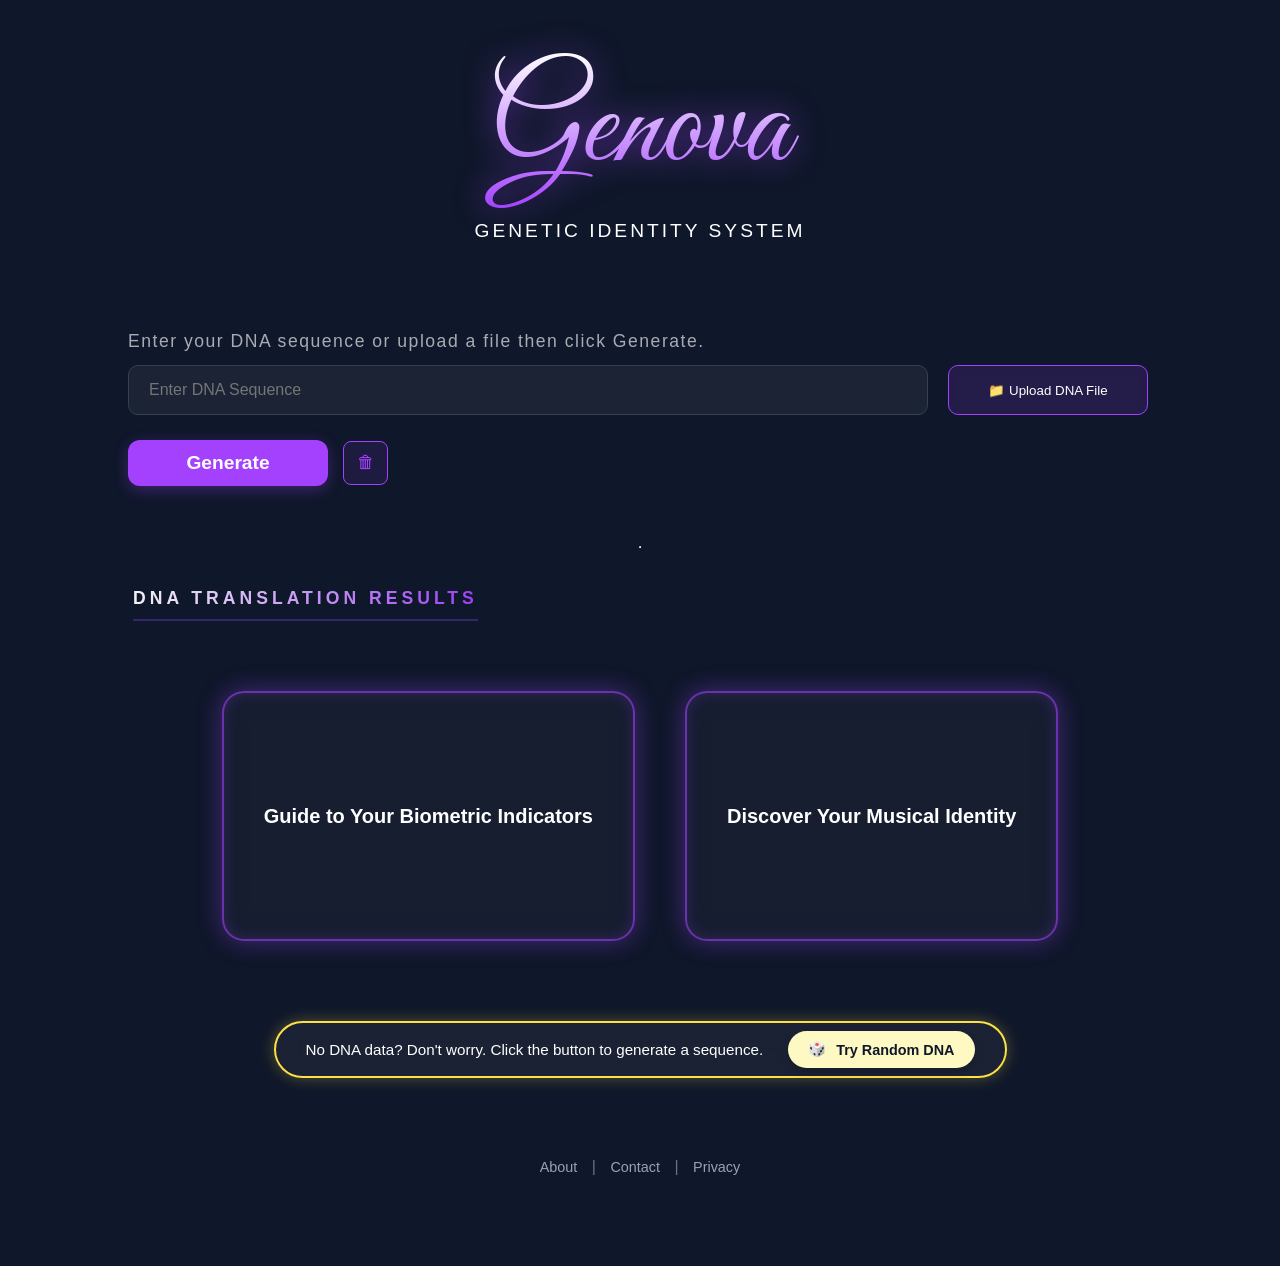
==== commit a905964e: "Fix scientific grid layout, wrap nutrition card, and sync icon styles" ====
--- a/frontend/index.html
+++ b/frontend/index.html
@@ -6,7 +6,7 @@
   <title>Genomic Identity System – Home</title>
   <link rel="stylesheet" href="css/style.css">
 </head>
-<body>
+<body class="home-page">
 
   <header class="header-section">
     <h1 class="main-title">Genova</h1>
@@ -47,7 +47,7 @@
         <button class="mega-portal-btn glow-permanent" id="artisticPathBtn">
             Discover Your Musical Identity
         </button>
-        
+
     </div>
 </section>
  <section class="random-section-v3">
--- a/frontend/css/style.css
+++ b/frontend/css/style.css
@@ -29,9 +29,22 @@
     color: white;
     font-family: 'Segoe UI', sans-serif;
     padding: 50px 10%;
-    display: flex;
-    flex-direction: column;
-    align-items: flex-start;
+}
+/* تنسيق خاص للصفحة الرئيسية - عشان يضل ترتيبها عمودي وما يخرب */
+.home-page {
+    display: flex !important;
+    flex-direction: column !important;
+    align-items: center !important; /* أو flex-start حسب شو بتفضلي */
+}
+
+/* تنسيق صفحة المسار العلمي - بنخليها block عشان الكروت تصف جنب بعض */
+.scientific-page {
+    display: block !important;
+}
+
+/* تنسيق صفحة المسار الفني - مبدئياً خليها block */
+.artistic-page {
+    display: block !important;
 }
 
 /* شريط التمرير المخصص (Scrollbar) باللون النهدي */
@@ -102,7 +115,7 @@
     filter: drop-shadow(0 0 15px rgba(163, 65, 255, 0.5));
 }
 .subtitle {
-    color: #ffffff !important;
+    color: rgba(255, 255,255, 0.8) !important;
     font-family: 'Segoe UI', sans-serif;
     font-size: 1.4rem;
     font-weight: 400;
@@ -112,6 +125,16 @@
     display: block;
     opacity: 0.8; /* شفافية خفيفة ليعطي تباين مع العنوان الرئيسي */
     margin-top: 5px;
+}
+/* هاد العنوان اللي تحت Genova مباشرة */
+.main-subtitle {
+    font-size: 1.2rem !important; 
+    font-weight: 300;
+    letter-spacing: 3px;
+    text-transform: uppercase;
+    text-align: center;
+    margin-top: 10px;
+    display: block;
 }
 
 /* =========================================
@@ -254,39 +277,35 @@
     padding-left: 5px;         /* إزاحة خفيفة عشان يجي تحت نص كلمة Generate بالظبط */
 }
 
-/* =========================================
+/* ========================================================================================
    5. الكروت العلمية والبصرية (Cards & Grid)
 ========================================= */
-/* =========================================
+/* =========================================================================================
    تنسيق الكروت العلمية (Scientific Portals)
-========================================= */
-
+========================================= */;
 .scientific-grid {
-    display: grid;
-    grid-template-columns: repeat(auto-fit, minmax(320px, 1fr)); /* كروت أعرض وأفخم */
-    gap: 35px; /* مسافات مدروسة */
+    display: grid !important;
+    grid-template-columns: repeat(3, 1fr) !important;
+    gap: 35px !important;
     width: 100%;
     max-width: 1200px;
-    margin: 40px auto; /* توسيط الحاوية بالمنتصف */
+    margin: 40px auto;
     padding: 20px;
 }
-
+ /* تأثير الزجاج (Glassmorphism) */
+/* سطر 274: تنسيق الكرت الزجاجي */
 .trait-card {
-    /* تأثير الزجاج (Glassmorphism) */
-    background: rgba(255, 255, 255, 0.03); 
+    background: rgba(255, 255, 255, 0.03); /* تأثير Glassmorphism */
     backdrop-filter: blur(15px);
-    -webkit-backdrop-filter: blur(15px);
-    
-    /* حدود نهدية ناعمة وتوهج خفيف */
     border: 1px solid rgba(163, 65, 255, 0.25);
     border-radius: 25px;
-    padding: 35px 25px;
-    
-    display: flex;
-    flex-direction: column; /* الأيقونة فوق والنص تحتها */
-    align-items: center;
-    justify-content: center;
-    text-align: center;
+    padding: 20px; /* قللنا البادينج شوي عشان المساحة */
+    
+    display: flex !important; /* حولناه لـ Flex */
+    flex-direction: row !important; /* الأيقونة جنب النص */
+    align-items: center;
+    gap: 15px;
+    
     transition: all 0.4s cubic-bezier(0.175, 0.885, 0.32, 1.275);
     cursor: pointer;
     position: relative;
@@ -317,29 +336,40 @@
 }
 
 /* تنسيق النصوص داخل الكارد */
-.card-info h3 {
-    font-size: 1.4rem;
+/* سطر 338: تنسيق المحتوى النصي على اليمين */
+.card-right-content {
+    flex: 1; /* هاد السطر السحري اللي بيخلي النص ياخد باقي العرض */
+    display: flex;
+    flex-direction: column;
+    justify-content: center;
+    text-align: left; /* لضمان بداية النص من اليسار جنب الأيقونة */
+}
+
+/* سطر 344: تنسيق العنوان العلمي */
+.card-title {
+    font-size: 1.2rem !important;
     color: #ffffff;
-    margin-bottom: 12px;
+    margin-bottom: 5px;
     font-weight: 700;
     letter-spacing: 1px;
 }
 
+/* سطر 347: الوصف (Tagline) */
 .tagline {
-    font-size: 0.95rem;
-    color: #94a3b8; /* رمادي مزرق أنيق */
-    line-height: 1.5;
-    margin-bottom: 15px;
-}
-
-/* استبدال Processing بنص تفاعلي */
+    font-size: 0.9rem !important;
+    color: #94a3b8 !important; /* اللون الرمادي المزرق الأنيق */
+    line-height: 1.4;
+    margin-bottom: 8px;
+}
+
+/* سطر 354: نص المعالجة (Details) */
 .details {
-    font-size: 0.8rem;
-    color: #a341ff;
+    font-size: 0.75rem !important;
+    color: #a341ff !important;
     font-weight: 800;
     text-transform: uppercase;
     letter-spacing: 2px;
-    opacity: 0.7;
+    opacity: 0.8;
 }
 
 .trait-card:hover .details {
@@ -933,124 +963,99 @@
     box-shadow: 0 0 45px rgba(163, 65, 255, 0.7);
 }
 /* 1. تعديل الحاوية لتجبر الكروت على توزيع 3 في كل صف */
+/* =========================================
+   تنسيق الكتالوج العلمي - النسخة النهائية والنظيفة
+   ========================================= */
+
+/* 1. شبكة الكروت (3 في كل صف) */
 .scientific-grid {
-    display: grid;
-    grid-template-columns: repeat(3, 1fr); /* تجبر المتصفح على 3 أعمدة */
-    gap: 20px; /* مسافة معقولة بين الكروت */
-    width: 95%; /* لتعطي مساحة صغيرة عالأطراف */
-    max-width: 1200px;
-    margin: 30px auto; /* تتوسط الصفحة */
-}
-
-/* 2. تصغير حجم الكرت ليناسب التوزيع الجديد */
+    display: grid !important;
+    grid-template-columns: repeat(3, 1fr) !important;
+    gap: 25px !important;
+    width: 95% !important;
+    margin: 30px auto !important;
+}
+
+/* 2. جسم الكرت (تنسيق أفقي: أيقونة يسار نص يمين) */
 .trait-card {
-    background: rgba(255, 255, 255, 0.04); 
-    backdrop-filter: blur(15px);
-    border: 1px solid rgba(163, 65, 255, 0.2);
-    border-radius: 15px;
-    display: flex;
-    flex-direction: row; 
-    min-height: 110px; /* قللنا الارتفاع ليصير أنيق */
-    overflow: hidden;
-    cursor: pointer;
-    transition: 0.3s ease;
-}
-/* تلوين أيقونات الكروت بشكل منفصل */
-
-.nutrition-card .card-left-icon i { color: #00f2fe; filter: drop-shadow(0 0 8px #00f2fe); } /* أزرق */
-.sports-card .card-left-icon i { color: #ffffff; filter: drop-shadow(0 0 8px #ffffff); }    /* أبيض */
-.sleep-card .card-left-icon i { color: #fde047; filter: drop-shadow(0 0 8px #fde047); }     /* أصفر */
-.skin-card .card-left-icon i { color: #ff007f; filter: drop-shadow(0 0 8px #ff007f); }      /* زهري */
-.cognitive-card .card-left-icon i { color: #a78bfa; filter: drop-shadow(0 0 8px #a78bfa); } /* بنفسجي */
-.stress-card .card-left-icon i { color: #fb923c; filter: drop-shadow(0 0 8px #fb923c); }    /* برتقالي */
-
-/* 3. تصغير مساحة الأيقونة */
+    display: flex !important;
+    flex-direction: row !important;
+    align-items: center !important;
+    background: rgba(255, 255, 255, 0.04) !important;
+    border: 1px solid rgba(163, 65, 255, 0.2) !important;
+    border-radius: 15px !important;
+    padding: 15px !important;
+    min-height: 110px !important;
+    transition: 0.3s ease !important;
+}
+
+/* 3. تنسيق منطقة الأيقونة (اليسار) */
 .card-left-icon {
-    flex: 0 0 30%; /* قللنا النسبة من 35% لـ 30% */
-    background: rgba(15, 23, 42, 0.5);
-    display: flex;
-    align-items: center;
-    justify-content: center;
-    border-right: 1px solid rgba(163, 65, 255, 0.1);
+    flex: 0 0 30% !important;
+    display: flex !important;
+    justify-content: center !important;
+    align-items: center !important;
+    gap: 8px !important; /* للمسافة بين التفاحة والـ DNA */
 }
 
 .card-left-icon i {
-    font-size: 1.8rem; /* تصغير حجم الأيقونة شوي */
-    color: #a341ff;
-    filter: drop-shadow(0 0 5px rgba(163, 65, 255, 0.4));
-}
-
-/* 4. تنسيق النصوص لتبدو مرتبة في الحجم الصغير */
+    font-size: 1.8rem !important;
+}
+
+/* 4. تلوين الأيقونات (النيون) */
+/* التغذية (أزرق نيون + أبيض) */
+.nutrition-card .fa-apple-whole { color: #00f2fe !important; filter: drop-shadow(0 0 8px #00f2fe); }
+.nutrition-card .fa-dna { color: #ffffff !important; filter: drop-shadow(0 0 8px #a341ff); font-size: 1.2rem !important; }
+
+/* باقي الكروت */
+.sports-card i { color: #ffffff !important; filter: drop-shadow(0 0 8px #ffffff); }
+.sleep-card i { color: #fde047 !important; filter: drop-shadow(0 0 8px #fde047); }
+.skin-card i { color: #ff007f !important; filter: drop-shadow(0 0 8px #ff007f); }
+.cognitive-card i { color: #a78bfa !important; filter: drop-shadow(0 0 8px #a78bfa); }
+.stress-card i { color: #fb923c !important; filter: drop-shadow(0 0 8px #fb923c); }
+
+/* 5. تنسيق النصوص (اليمين) */
 .card-right-content {
-    flex: 1;
-    padding: 15px; /* قللنا الـ padding الداخلي */
-    text-align: left;
-    display: flex;
-    flex-direction: column;
-    justify-content: center;
-}
-
-.card-title {
-    font-size: 1.05rem; /* تصغير العنوان */
-    color: #ffffff;
-    margin-bottom: 4px;
-    font-weight: 700;
-}
-
-.tagline {
-    font-size: 0.8rem; /* تصغير الوصف */
-    color: #94a3b8;
-    line-height: 1.2;
-}
-
-.details {
-    font-size: 0.7rem;
-    color: #a341ff;
-    margin-top: 5px;
-    font-weight: bold;
-}
-
-/* تخصيص لون أيقونة التغذية (أزرق) كما اتفقنا */
-.nutrition-card .card-left-icon i {
-    color: #00f2fe;
-    filter: drop-shadow(0 0 8px rgba(0, 242, 254, 0.5));
-}
-.nutrition-card .card-left-icon i {
-    color: #00f2fe; /* اللون الأزرق اللي اخترناه */
-    filter: drop-shadow(0 0 12px rgba(0, 242, 254, 0.8)); /* التوهج اللي بيخليها متل الصورة */
-    font-size: 2.2rem; /* كبريها شوي لتملأ الفراغ عاليسار */
-}
-/* الحاوية اللي بتجمعهم جنب بعض */
-.dna-nutrition-inline {
+    flex: 1 !important;
+    padding-left: 10px !important;
+    text-align: left !important;
+}
+
+.card-title { font-size: 1.05rem !important; margin: 0; color: #fff; }
+.tagline { font-size: 0.8rem !important; color: #94a3b8 !important; margin: 4px 0; }
+.details { font-size: 0.7rem !important; color: #a341ff !important; font-weight: bold; }
+
+/* تجبير الصفحة لتكون شبكة 3 كروت */
+.scientific-grid {
+    display: grid !important;
+    grid-template-columns: repeat(3, 1fr) !important; /* 3 أعمدة غصب عن الكل */
+    gap: 20px !important;
+    width: 95% !important;
+    max-width: 1200px !important;
+    margin: 40px auto !important;
+}
+
+/* تعديل الكرت ليكون أيقونة يسار وكلام يمين */
+.trait-card {
     display: flex !important;
-    flex-direction: row !important; /* جنباً إلى جنب */
-    gap: 12px; /* مسافة بين الأيقونتين */
-    align-items: center;
-    justify-content: center;
-}
-
-/* تنسيق الأيقونات داخل كرت التغذية */
-.nutrition-card .card-left-icon i {
-    font-size: 1.6rem !important; /* حجم أصغر شوي عشان يوسعوا ثنيناتهم */
-    transition: 0.4s ease;
-}
-
-/* تخصيص لون الشوكة والسكين (أزرق نيون) */
-.nutrition-card .fa-utensils {
-    color: #00f2fe !important;
-    filter: drop-shadow(0 0 8px rgba(0, 242, 254, 0.6));
-}
-
-/* تخصيص لون الـ DNA (أبيض أو نهدي مضيء) */
-.nutrition-card .fa-dna {
-    color: #ffffff !important;
-    filter: drop-shadow(0 0 10px #a341ff);
-    transform: rotate(15deg); /* ميلان بسيط للـ DNA ليعطي شكل حيوي */
-}
-
-/* تأثير اللمس: خليهم يتقاربوا أو يضوا أكتر */
-.nutrition-card:hover .card-left-icon i {
-    transform: scale(1.1) rotate(0deg);
-    filter: brightness(1.2) drop-shadow(0 0 15px #00f2fe);
-}
-
+    flex-direction: row !important; /* جنب بعض */
+    align-items: center !important;
+    width: 100% !important; /* ليشغل مساحة العمود فقط */
+    min-height: 120px !important;
+    padding: 20px !important;
+}
+
+/* تكبير الأيقونات وتلوينها */
+.card-left-icon {
+    flex: 0 0 60px !important; /* مساحة ثابتة للأيقونة */
+    font-size: 2rem !important;
+    display: flex !important;
+    justify-content: center !important;
+}
+
+/* النص يأخذ باقي المساحة */
+.card-right-content {
+    flex: 1 !important;
+    text-align: left !important;
+    padding-left: 15px !important;
+}
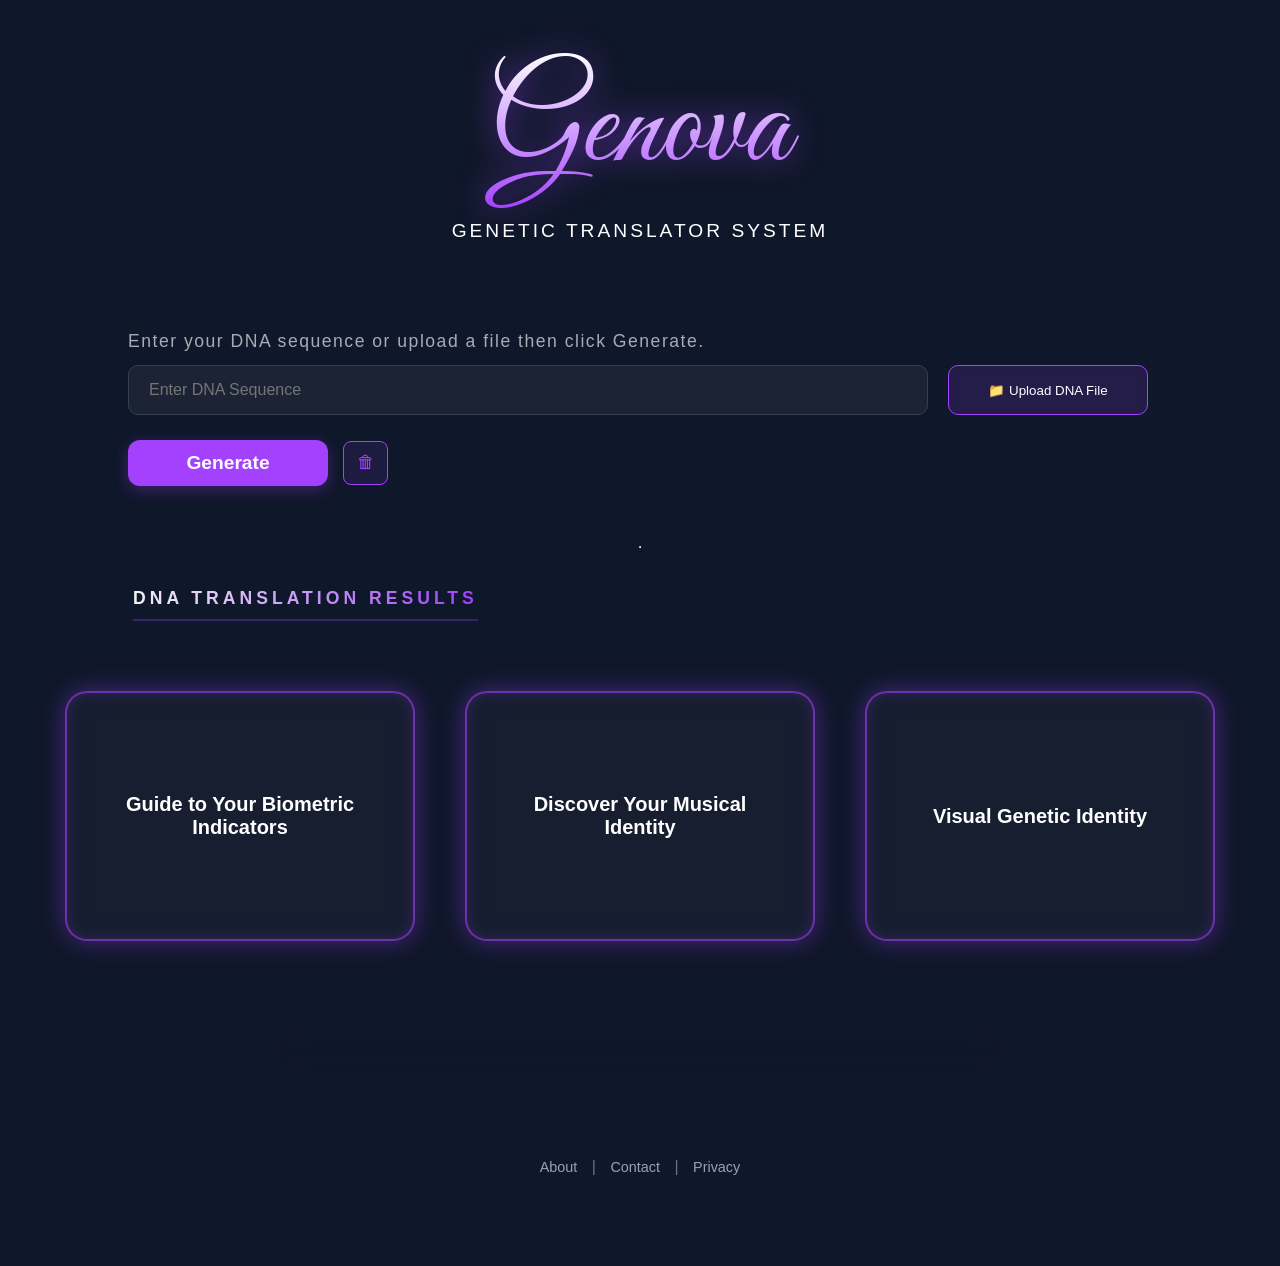
==== commit 944c70d5: "Fix: genrate visual identity" ====
--- a/frontend/index.html
+++ b/frontend/index.html
@@ -10,7 +10,7 @@
 
   <header class="header-section">
     <h1 class="main-title">Genova</h1>
-    <h3 class="main-subtitle">Genetic Identity System</h3>
+    <h3 class="main-subtitle">Genetic Translator System</h3>
     
   </header>
 
@@ -46,6 +46,10 @@
 
         <button class="mega-portal-btn glow-permanent" id="artisticPathBtn">
             Discover Your Musical Identity
+        </button>
+
+        <button class="mega-portal-btn" onclick="location.href='visual.html'">
+    Visual Genetic Identity
         </button>
 
     </div>
--- a/frontend/css/style.css
+++ b/frontend/css/style.css
@@ -102,7 +102,7 @@
 .scientific-main-title {
     font-family: 'Segoe UI', Roboto, Helvetica, Arial, sans-serif;
     font-size: 2.8rem;
-    font-weight: 900;
+    font-weight: 800;
     text-transform: uppercase;
     letter-spacing: 4px;
     text-align: center;
@@ -539,44 +539,62 @@
 }
 
 /* زر العودة (Back Button) */
+
+
+/* حاوية الزر - للتأكد من مكانه في أعلى الصفحة */
 .nav-container {
-    position: absolute;
-    top: 30px;
-    right: 40px;
-    z-index: 1000;
-}
-
+    width: 100%;
+    padding: 30px 5%;
+    display: flex;
+    justify-content: flex-start;
+}
+
+/* تنسيق زر العودة الزجاجي */
 .back-btn {
+    display: inline-flex;
+    align-items: center;
+    gap: 12px; /* مسافة بين النص والأيقونة */
+    padding: 12px 25px;
+    background: rgba(255, 255, 255, 0.03); /* شفافية زجاجية */
+    backdrop-filter: blur(10px);
+    border: 1px solid rgba(163, 65, 255, 0.3); /* إطار نهدي ناعم */
+    border-radius: 50px; /* شكل كبسولة أنيق */
+    color: #cbd5e1; /* لون رمادي فاتح مريح للعين */
     text-decoration: none;
-    color: var(--mint-green);
-    font-size: 0.9rem;
+    font-size: 0.95rem;
     font-weight: 500;
-    display: flex;
-    align-items: center;
-    gap: 8px;
-    padding: 10px 20px;
-    background: rgba(45, 212, 191, 0.1);
-    border: 1px solid rgba(45, 212, 191, 0.3);
-    border-radius: 30px;
-    transition: all 0.3s ease;
-}
-
+    transition: all 0.3s cubic-bezier(0.4, 0, 0.2, 1);
+    letter-spacing: 0.5px;
+}
+
+/* تنسيق الأيقونة داخل الزر */
+.back-btn i {
+    font-size: 1.1rem;
+    color: #a341ff; /* اللون النهدي الأساسي للهوية */
+    transition: transform 0.3s ease;
+}
+
+/* تأثيرات الـ Hover (عند تمرير الماوس) */
 .back-btn:hover {
-    background: rgba(45, 212, 191, 0.2);
-    border-color: var(--mint-green);
-    transform: scale(1.05);
-    box-shadow: 0 0 15px rgba(45, 212, 191, 0.2);
-}
-
-@media (max-width: 768px) {
+    background: rgba(163, 65, 255, 0.1);
+    border-color: #a341ff;
+    color: white;
+    box-shadow: 0 0 20px rgba(163, 65, 255, 0.4); /* توهج نيون */
+    transform: translateX(-5px); /* حركة بسيطة للياسر توحي بالعودة */
+}
+
+.back-btn:hover i {
+    transform: scale(1.2); /* تكبير بسيط للأيقونة */
+}
+
     .nav-container {
-        position: relative;
-        top: 0;
-        right: 0;
-        margin-bottom: 20px;
-        display: flex;
-        justify-content: flex-end;
-    }
+    position: absolute !important;
+    top: 25px !important;      /* المسافة من فوق */
+    left: 25px !important;     /* المسافة من اليسار */
+    padding: 0 !important;
+    margin: 0 !important;
+    width: auto !important;    /* عشان ما يأخذ عرض الصفحة كامل ويخرب التوازن */
+    z-index: 1000 !important;  /* عشان يضل فوق أي عنصر تاني */
 }
 
 /* الفوتر */
@@ -1026,36 +1044,675 @@
 .details { font-size: 0.7rem !important; color: #a341ff !important; font-weight: bold; }
 
 /* تجبير الصفحة لتكون شبكة 3 كروت */
+/* تنسيق الـ Grid (3 كروت بالصف، مع التركيز على الشكل المربع) */
+
+/* 1. تصغير عرض الشبكة عشان الكروت ما تمط بالعرض */
 .scientific-grid {
     display: grid !important;
-    grid-template-columns: repeat(3, 1fr) !important; /* 3 أعمدة غصب عن الكل */
+    grid-template-columns: repeat(3, 1fr) !important;
     gap: 20px !important;
-    width: 95% !important;
-    max-width: 1200px !important;
-    margin: 40px auto !important;
-}
-
-/* تعديل الكرت ليكون أيقونة يسار وكلام يمين */
+    width: 85% !important; /* صغرنا الحاوية شوي */
+    max-width: 1000px !important; /* حددنا العرض الأقصى */
+    margin: 30px auto !important;
+}
+
+/* 2. جعل الكرت "مربع" بشكل محكوم */
 .trait-card {
     display: flex !important;
-    flex-direction: row !important; /* جنب بعض */
+    flex-direction: column !important; /* الأيقونة فوق والنص تحتها */
     align-items: center !important;
-    width: 100% !important; /* ليشغل مساحة العمود فقط */
-    min-height: 120px !important;
+    justify-content: center !important;
+    text-align: center !important;
+    
+    /* هون السر في الحجم المربع الصغير */
+    min-height: 220px !important; 
     padding: 20px !important;
-}
-
-/* تكبير الأيقونات وتلوينها */
+    
+    background: rgba(255, 255, 255, 0.04) !important;
+    border: 1px solid rgba(163, 65, 255, 0.25) !important;
+    border-radius: 20px !important;
+    transition: 0.3s ease-in-out !important;
+}
+
+/* 3. تعديل الأيقونات لتكون بالوسط وكبيرة شوي */
 .card-left-icon {
-    flex: 0 0 60px !important; /* مساحة ثابتة للأيقونة */
-    font-size: 2rem !important;
+    margin-bottom: 15px !important; /* مسافة بين الأيقونة والعنوان */
+    font-size: 2.5rem !important;
     display: flex !important;
     justify-content: center !important;
-}
-
-/* النص يأخذ باقي المساحة */
+    align-items: center !important;
+}
+
+/* 4. سنترة النصوص */
 .card-right-content {
-    flex: 1 !important;
-    text-align: left !important;
-    padding-left: 15px !important;
+    display: flex !important;
+    flex-direction: column !important;
+    align-items: center !important;
+    padding: 0 !important;
+}
+
+.card-title {
+    font-size: 1.1rem !important;
+    margin-bottom: 8px !important;
+}
+
+.tagline {
+    font-size: 0.85rem !important;
+    line-height: 1.3 !important;
+}
+/*================================================================================*/
+/*  تعديل العرض وجوات الكارد بالكاتالوج*/
+/* 1. الطبقة الخلفية اللي بتغطي الشاشة */
+.modal {
+    display: none; /* بكون مخفي بالبداية */
+    position: fixed;
+    top: 0;
+    left: 0;
+    width: 100%;
+    height: 100%;
+    background: rgba(15, 23, 42, 0.6); /* سواد شفاف */
+    backdrop-filter: blur(12px); /* تغبيش للخلفية */
+    z-index: 2000;
+    justify-content: center;
+    align-items: center;
+}
+
+/* 2. صندوق النتائج اللي بنص الشاشة */
+.modal-content {
+    background: rgba(30, 41, 59, 0.7) !important;
+    backdrop-filter: blur(10px);
+    border: 1px solid rgba(163, 65, 255, 0.3);
+    padding: 40px; /* زدنا المسافة الداخلية شوي لراحة العين */
+    border-radius: 24px;
+    
+    width: 95% !important;   /* بياخد معظم عرض الشاشة في الموبايل */
+    max-width: 850px !important; /* هون السر! كبرنا العرض الأقصى للابتوب */
+    
+    color: white;
+    box-shadow: 0 25px 50px rgba(0, 0, 0, 0.5);
+}
+/*===============================================================================
+/*بداية تنسيق الموسيقى 
+/* 1. تنسيق الصفحة العام */
+/* تنسيق العنوان ليطابق الكتالوج مع تصغير الحجم */
+/* --- تنسيق خاص بصفحة الموسيقى فقط (Artistic Page) --- */
+
+/* 1. تنسيق الصفحة لتوزيع العناصر */
+.artistic-page {
+    display: flex !important;
+    flex-direction: column !important;
+    align-items: center !important;
+    padding: 20px;
+}
+
+/* 2. زر العودة (يتحرك لليسار في صفحة الموسيقى فقط) */
+.artistic-page .back-btn {
+    align-self: flex-start !important; /* دفعه لليسار */
+    margin-bottom: 20px;
+}
+
+/* 3. العنوان الفخم (يتغير هنا فقط ولا يلمس الصفحة الرئيسية) */
+.artistic-page .main-title {
+
+    font-family: 'Exo 2', sans-serif !important;
+    font-style: italic !important; /* هون السحر! */
+    font-weight: 700 !important;   /* خليه سميك شوي ليعطي فخامة */
+    text-transform: uppercase;    /* حروف كبيرة بالكامل */
+    letter-spacing: 5px;          /* مسافة بين الحروف ليعطي فخامة */
+    font-size: 3.0rem !important;
+    color: #ffffff;
+    
+    /* توهج نيون أبيض ونهدي خفيف ليناسب الـ DNA */
+    text-shadow: 0 0 10px rgba(163, 65, 255, 0.5), 
+                 0 0 2px #ffffff;
+    
+    text-align: center;
+    margin-bottom: 70px;
+}
+
+
+
+/* تنسيق الكارد الزجاجي وتوزيع محتوياته */
+/* --- التعديل المنقذ للكارد الشفاف --- */
+
+/* --- تنسيق المشغل الاحترافي مع شريط التقدم --- */
+
+.artistic-page .music-card {
+    background: rgba(255, 255, 255, 0.1) !important; /* زجاج شفاف جداً */
+    backdrop-filter: blur(0px);
+    border: 1px solid rgba(163, 65, 255, 0.08);
+    border-radius: 20px;
+    padding: 40px;
+    width: 80%;
+    max-width: 900px;
+    margin: 20px auto;
+    display: flex;
+    flex-direction: column;
+    gap: 20px; /* مسافة بين السطور */
+    min-height: 380px;
+   
+    /* سحر التوهج السميك والقوي */
+    box-shadow: 
+        0 0 15px 5px rgba(163, 65, 255, 0.6),  /* طبقة 1: وهج كثيف حول الحواف مباشرة */
+        0 0 50px 10px rgb(212, 167, 255), /* طبقة 2: انتشار ضوئي واسع خلف الكارد */
+        inset 0 0 20px rgba(163, 65, 255, 0.4) !important; /* وهج داخلي ليعطي إحساس العمق */
+
+    border: 2px solid rgba(129, 45, 208, 0.9) !important; /* زدنا سماكة الحد نفسه ليشع أكثر */
+}
+
+
+
+/* ترويسة الكارد (العنوان والوقت) */
+.card-header {
+    display: flex;
+    justify-content: space-between;
+    align-items: center;
+    width: 100%;
+}
+
+/* الوقت (0:00 / 0:00) */
+.time-display {
+    color: rgba(255, 255, 255, 0.6);
+    font-size: 0.8rem;
+    font-family: monospace; /* خط تقني */
+}
+
+/* حاوية شريط التقدم */
+.progress-container {
+    width: 100%;
+    height: 12px;
+    display: flex;
+    align-items: center;
+    cursor: pointer;
+}
+
+/* شريط التقدم (الخط الخلفي) */
+.progress-bar {
+    width: 100%;
+    height: 4px;
+    background: rgba(255, 255, 255, 0.1);
+    border-radius: 2px;
+    position: relative;
+}
+
+/* الجزء الممتلئ من الشريط (النيون المضيء) */
+.progress-bar::after {
+    content: '';
+    position: absolute;
+    left: 0;
+    top: 0;
+    height: 100%;
+    width: 0%; /* سيتغير بالجافا سكريبت */
+    background: #a341ff; /* اللون البنفسجي */
+    box-shadow: 0 0 10px rgba(163, 65, 255, 0.8); /* توهج نيون */
+    border-radius: 2px;
+    transition: width 0.1s linear; /* حركة ناعمة */
+}
+
+/* سطر الأزرار */
+.artistic-page .music-controls {
+    display: flex !important;
+    justify-content: space-between;
+    align-items: center;
+    margin-top: 10px;
+}
+
+/* --- تنسيق قسم التنزيل (Download Section) --- */
+.artistic-page .download-section {
+    width: 100%;
+    max-width: 650px;
+    margin: 40px auto; /* مسافة بينه وبين الكارد */
+    text-align: left;
+    padding-left: 3%;
+}
+
+/* تنسيق أزرار الأيقونات داخل الكارد */
+.icon-btn {
+    background: rgba(163, 65, 255, 0.2);
+    border: 1px solid rgba(163, 65, 255, 0.4);
+    color: white;
+    padding: 10px 15px;
+    border-radius: 10px;
+    cursor: pointer;
+    transition: 0.3s;
+    margin-right: 5px;
+}
+
+.icon-btn:hover {
+    background: #a341ff;
+    box-shadow: 0 0 10px rgba(163, 65, 255, 0.5);
+}
+
+/* توزيع الأزرار والآلة في سطر واحد */
+.artistic-page .music-controls {
+    display: flex !important;
+    flex-wrap: wrap;
+    justify-content: space-between;
+    align-items: center;
+    margin-bottom: 30px;
+}
+
+/* تنسيق قائمة الآلات لتناسب التصميم */
+#instrumentSelect {
+    background: rgba(0, 0, 0, 0.3) !important;
+    color: white !important;
+    border: 1px solid rgba(255, 255, 255, 0.2) !important;
+    padding: 8px;
+    border-radius: 8px;
+    outline: none;
+}
+
+/* شريط الفوليوم في سطر مستقل أسفل العناصر */
+/* تصغير قسم الصوت ليكون عنصر ثانوياً */
+.artistic-page .volume-row {
+    display: flex;
+    align-items: center;
+    gap: 8px; /* تقليل المسافة */
+    width: 120px !important; /* حجم صغير جداً ومحدد */
+    margin: 10px 0; /* مسافة بسيطة فوق وتحت */
+    padding: 0;
+    border: none; /* إلغاء أي حدود قديمة */
+}
+
+/* تصغير الأيقونة والسلايدر */
+.volume-row i {
+    font-size: 0.8rem; /* تصغير أيقونة السماعة */
+    opacity: 0.6;
+}
+
+#volumeSlider {
+    flex-grow: 1;
+    height: 3px !important; /* تنحيف الشريط جداً */
+    accent-color: #a341ff;
+    cursor: pointer;
+    opacity: 0.7; /* شفافية عشان ما يبرز بزيادة */
+}
+/* تنسيق عنوان الكارد (Music Player) */
+.artistic-page .card-label {
+    display: block !important;
+    width: 100%;
+    text-align: left !important; /* تحريك لليسار */
+    
+    /* الحجم والخط */
+    font-size: 1.45rem !important; /* تكبير الخط */
+    font-weight: 600;
+    letter-spacing: 1px;
+    margin-bottom: 10px;
+    
+    /* اللون: أبيض لؤلؤي مع لمسة توهج خفيفة */
+    color: #ffffff !important;
+    text-shadow: 0 0 10px rgba(255, 255, 255, 0.3);
+    
+    /* مسافة صغيرة من اليسار عشان ما يلزق بالحافة */
+    padding-left: 5px;
+}
+/* خلفية الشريط */
+.progress-bar-bg {
+    width: 100%;
+    height: 8px;
+    
+    /* لون نهدي زجاجي واضح بدل الرمادي الشفاف */
+    background: rgba(163, 65, 255, 0.15) !important; 
+    
+    /* إضافة حدود نحيفة جداً لتبين أبعاد الشريط */
+    border: 2px solid rgba(163, 65, 255, 0.2);
+    
+    border-radius: 15px;
+    position: relative;
+    overflow: hidden;
+    box-shadow: inset 0 0 8px rgba(0, 0, 0, 0.3); /* تأثير العمق */
+}
+
+/* خط النيون اللي رح يزحف (الأبيض والنهدي) */
+.progress-line-neon {
+    width: 0%; 
+    height: 100%;
+    
+    /* تدرج لوني أبيض من اليمين ونهدي من اليسار ليطلع "بشع" */
+    background: linear-gradient(90deg, #a341ff, #ffffff);
+    
+    /* توهج قوي عشان يغطي على لون الخلفية الباهت */
+    box-shadow: 0 0 15px #ffffff, 0 0 20px #a341ff;
+    border-radius: 15px;
+}
+
+/* حركة الشريط */
+.progress-line-neon.run-animation {
+    animation: dnaProgress 30s linear forwards;
+}
+
+.progress-line-neon {
+    width: 0%; 
+    height: 100%;
+    background: linear-gradient(90deg, transparent, #a341ff, #ffffff);
+    box-shadow: 0 0 15px #a341ff;
+    border-radius: 10px;
+    transition: none; /* عشان يرجع للصفر فوراً بدون تأخير */
+}
+
+/* الكلاس اللي بيشغل الحركة */
+.progress-line-neon.run-animation {
+    animation: dnaProgress 60s linear forwards;
+}
+
+@keyframes dnaProgress {
+    from { width: 0%; }
+    to { width: 100%; }
+}
+/* تنسيق أزرار التشغيل الدائرية */
+.artistic-page .neon-btn {
+    width: 55px !important;
+    height: 55px !important;
+    border-radius: 50% !important; /* فرض الدائرة */
+    
+    /* خلفية زجاجية خفيفة جداً */
+    background: rgba(201, 114, 251, 0.447) !important;
+    border: 1px solid rgba(163, 65, 255, 0.4) !important;
+    
+    color: rgb(255, 255, 255) !important;
+    font-size: 1.3rem !important;
+    
+    display: inline-flex !important;
+    align-items: center !important;
+    justify-content: center !important;
+    cursor: pointer !important;
+    transition: all 0.3s cubic-bezier(0.4, 0, 0.2, 1) !important;
+    margin: 0 10px !important;
+    
+    /* توهج خفيف للأزرار وهي واقفه */
+    box-shadow: 0 0 10px rgba(163, 65, 255, 0.2) !important;
+}
+
+/* تأثير الهوفر (لما تلمسيهم بالماوس) */
+.artistic-page .neon-btn:hover {
+    background: rgba(163, 65, 255, 0.2) !important;
+    border-color: #ffffff !important; /* الحد بيقلب أبيض عشان يبين التفاعل */
+    transform: translateY(-5px) scale(1.05) !important; /* حركة طفو وتكبير بسيط */
+    
+    /* توهج قوي عند اللمس ليناسب الكارد */
+    box-shadow: 0 0 20px rgba(163, 65, 255, 0.6) !important;
+}
+
+/* لمسة فنية لأيقونة الـ Play عشان تطلع بالسنتر */
+.fa-play {
+    margin-left: 3px; 
+}
+.instrument-selector {
+    display: flex;
+    justify-content: center;
+    gap: 15px;
+    margin-top: 20px;
+    flex-wrap: wrap; /* عشان لو الشاشة صغيرة ينزلوا سطر جديد */
+}
+
+.instrument-item {
+    display: flex;
+    flex-direction: column;
+    align-items: center;
+    cursor: pointer;
+    transition: all 0.3s ease;
+    opacity: 0.5; /* خاملة وهي مو مختارة */
+}
+/* =========================================
+   1. تنسيق الأزرار "العامة" (كل الآلات دايماً)
+   ========================================= */
+.inst-icon {
+    width: 65px;                          /* عرض الزر */
+    height: 65px;                         /* طول الزر */
+    border-radius: 50% !important;        /* جعل الشكل دائري تماماً */
+    display: flex;                        /* لتوسيط الأيقونة داخل الدائرة */
+    align-items: center;                  /* توسيط عمودي */
+    justify-content: center;               /* توسيط أفقي */
+    font-size: 1.7rem;                    /* حجم الأيقونة (الغيتار، الكمان..) */
+    transition: all 0.3s ease;            /* نعومة في الانتقال بين الألوان */
+
+    /* --- الوضوح والألوان --- */
+    background: rgba(163, 65, 255, 0.15) !important; /* خلفية سوداء واضحة لتبرز فوق الـ DNA */
+    color: #ffffff !important;            /* لون الأيقونة أبيض ناصع دايماً */
+    opacity: 1 !important;                /* (أهم سطر) يمنع أي نوع من البهتان للكل */
+
+    /* --- خط النيون الدائم --- */
+    border: 2px solid #ffffff !important; /* إطار أبيض صريح يلف كل الدوائر */
+    
+    /* --- التوهج النهدي (Neon Glow) --- */
+    /* هاد السطر بيعمل هالة ضوئية نهدية حول كل الأزرار دايماً */
+    box-shadow: 0 0 40px #a341ff, 
+                0 0 40px #ffffff, 
+                inset 0 0 10px rgb(163, 65, 255,) !important;
+}
+
+/* تنسيق الكتابة (الأسماء) تحت كل الأيقونات */
+.instrument-item span {
+    color: #ffffff !important;            /* لون الخط أبيض ناصع للكل */
+    opacity: 1 !important;                /* الخط مو شفاف أبداً */
+    font-weight: bold !important;         /* خط عريض ليكون واضح جداً */
+    margin-top: 10px;                     /* مسافة بين الدائرة والاسم */
+    display: block;                       /* ليكون الاسم تحت الدائرة */
+    text-shadow: 0 0 10px #a341ff;         /* توهج نهدي خلف الكلمات */
+}
+
+/* =========================================
+   2. تنسيق "الزر المختار" (الآلة النشطة)
+   ========================================= */
+.instrument-item.active .inst-icon {
+    /* تمييز المختار بتغيير لون النيون للأزرق السماوي (Cyan) */
+    border-color: #ffffff !important;     /* الإطار بيقلب أزرق */
+    background: rgba(163, 65, 255, 0.4) !important; /* خلفية زرقاء خفيفة */
+
+    /* توهج أزرق فاقع للمختار فقط */
+    box-shadow: 0 0 25px #a341ff
+                0 0 10px #ffffff, 
+                inset 0 0 15px rgba(163, 65, 255, 0.8) !important;
+
+    transform: scale(1.15);               /* تكبير الزر المختار شوي لنميزه */
+}
+
+/* تمييز اسم الآلة المختارة */
+.instrument-item.active span {
+    color: #ffffff !important;            /* الاسم بيقلب أزرق */
+    text-shadow: 0 0 12px #a341ff;        /* توهج أزرق خلف الكلمة المختارة */
+}
+
+/* 2. النصوص تحت الأيقونات (كلها أبيض واضح) */
+
+.instrument-item span {
+    color: #ffffff !important;
+    font-weight: 600;
+    margin-top: 10px;
+    font-size: 0.75rem;
+    letter-spacing: 1px;
+    opacity: 1 !important;
+    display: block;
+}
+
+
+
+/* ترتيب الشبكة (Grid) لتكون متناسقة */
+.instrument-selector {
+    display: grid;
+    grid-template-columns: repeat(3, 1fr); /* 3 أعمدة بكل سطر */
+    gap: 25px;
+    margin-top: 30px;
+    padding: 20px;
+}
+
+/* حالة الآلة المختارة */
+.instrument-item.active {
+    opacity: 1;
+}
+
+
+/* حركة بسيطة لاسم الآلة المختارة */
+
+
+.instrument-item:hover .inst-icon {
+    border-color: white;
+}
+/*=============================================*/
+/* تنسيق سطر الحالة */
+#statusText {
+    margin: -10px 0 10px 0;
+    font-size: 0.90rem;
+    color: #b669ff;
+    text-shadow: 0 0 5px rgba(163, 65, 255, 0.5);
+    font-weight: bold;
+}
+
+/* تنسيق عنوان قسم الآلات */
+.section-title {
+    font-size: 0.75rem;
+    color: rgba(255, 255, 255, 0.5);
+    text-transform: uppercase;
+    letter-spacing: 2px;
+    margin-bottom: 15px;
+}
+
+
+/* تنسيق شبكة الآلات (Selector) */
+.instrument-selector {
+    display: grid;
+    grid-template-columns: repeat(4, 1fr); /* مصفوفة من 4 أعمدة */
+    gap: 15px;
+    justify-items: center;
+}
+/* زر النوتات المتوهج دائماً */
+#toggleNotesBtn {
+    /* خلفية نهدية واضحة (ليست رمادية) */
+    background: rgba(163, 65, 255, 0.25) !important; 
+    border: 1px solid rgba(163, 65, 255, 0.8) !important;
+    
+    /* كتابة بيضاء ناصعة وواضحة */
+    color: #ffffff !important; 
+    font-weight: 600 !important;
+    font-size: 0.75rem !important;
+    text-transform: uppercase;
+    letter-spacing: 1px;
+    
+    padding: 8px 20px !important;
+    border-radius: 12px !important;
+    cursor: pointer;
+    
+    /* التوهج الدائم (Neon Aura) */
+    box-shadow: 0 0 12px rgba(163, 65, 255, 0.5), 
+                inset 0 0 5px rgba(163, 65, 255, 0.2) !important;
+    
+    transition: all 0.3s ease;
+    width: fit-content !important;
+    align-self: center;
+    margin-top: 15px;
+    outline: none;
+}
+
+/* زيادة التوهج أكثر عند الهوفر (اختياري) */
+#toggleNotesBtn:hover {
+    background: rgba(163, 65, 255, 0.4) !important;
+    box-shadow: 0 0 20px rgba(163, 65, 255, 0.8) !important;
+    transform: translateY(-2px);
+}
+/* --- تنسيق الأيقونات العامة (وضوح تام ونيون نهدي) --- */
+.inst-icon {
+    width: 70px;
+    height: 70px;
+    border-radius: 60% !important;
+    display: flex;
+    align-items: center;
+    justify-content: center;
+    background: rgba(0, 0, 0, 0.5) !important; /* خلفية داكنة لتبرز النيون */
+    border: 2px solid #ffffff !important;   /* إطار أبيض ناصع */
+    
+    /* توهج نيون نهدي قوي حول الدائرة */
+    box-shadow: 0 0 15px #a341ff, 
+                inset 0 0 10px rgba(163, 65, 255, 0.5) !important;
+    
+    opacity: 1 !important; /* يمنع أي بهتان للأيقونات */
+    transition: all 0.3s ease;
+}
+
+/* --- تنسيق الصور داخل الدوائر --- */
+.inst-icon img {
+    width: 80px; 
+    height: 80px;
+    object-fit: contain;
+    filter: saturate(2) 
+    brightness(1.2)
+    drop-shadow(0 0 5px rgba(163, 65, 255, 0.6));
+    transition: all 0.3s ease;
+}
+
+/* التنسيق عند تمرير الماوس*/
+.instrument-item:hover .inst-icon img {
+    filter: saturate(2.5) brightness(1.4);
+}
+/* --- تنسيق الآلة المختارة (توهج مضاعف) --- */
+.instrument-item.active .inst-icon {
+    border-color: #ffffff !important;
+    transform: scale(1.14); /* تكبير بسيط للمختار */
+    background: rgba(163, 65, 255, 0.2) !important; /* لمسة نهدي بالخلفية */
+    box-shadow: 0 0 25px #a341ff, 
+                0 0 10px #ffffff !important;
+}
+
+/* --- تنسيق النصوص تحت الآلات --- */
+.instrument-item span {
+    color: #ffffff !important;
+    display: block;
+    margin-top: 10px;
+    font-weight: bold;
+    text-transform: uppercase;
+    font-size: 0.8rem;
+    text-shadow: 0 0 8px #a341ff; /* توهج نهدي خلف النص */
+    opacity: 1 !important;
+}
+#show-notes-btn {
+    font-weight: 900 !important;        /* أقصى سماكة للخط */
+    text-transform: uppercase;          /* حروف كبيرة لتعطي هيبة */
+    letter-spacing: 2px;               /* مسافة بين الحروف بتخليها Pro */
+    color: #ffffff !important;         /* أبيض ناصع */
+    
+    /* سر الوضوح: ظل أسود خلف النص مباشرة */
+    text-shadow: 2px 2px 4px rgba(0, 0, 0, 0.8), 
+                 0 0 10px #a341ff !important; 
+    
+    background: rgba(163, 65, 255, 0.3) !important; /* خلفية نهدية أغمق شوي */
+}
+/* --- الكارد الزجاجي المحيط بالتحميل --- */
+.download-card {
+    background: rgba(255, 255, 255, 0.05); /* شفافية زجاجية */
+    backdrop-filter: blur(10px);          /* تغبيش الخلفية */
+    border-radius: 20px;                   /* زوايا ناعمة */
+    padding: 25px;
+    margin-top: 30px;
+    border: 3px solid rgba(255, 215, 0, 0.3); /* إطار ذهبي خفيف جداً */
+    text-align: center;
+    box-shadow: 0 10px 30px rgba(0, 0, 0, 0.8); /* ظل عميق */
+}
+
+.download-card p {
+    color: #ffffff;
+    font-size: 0.95rem;
+    margin-bottom: 15px;
+    font-weight: 500;
+}
+
+/* --- زر التحميل (الأصفر الذهبي النيون) --- */
+.download-btn {
+    background: #ffd700 !important;        /* لون ذهبي صريح */
+    color: #000000 !important;             /* كتابة سوداء لتبين بوضوح */
+    border: none !important;
+    padding: 12px 30px;
+    border-radius: 50px;                   /* زر بيضاوي */
+    font-weight: 900 !important;
+    text-transform: uppercase;
+    cursor: pointer;
+    transition: all 0.3s ease;
+    
+    /* توهج ذهبي قوي (Neon Gold) */
+    box-shadow: 0 0 15px rgba(255, 215, 0, 0.6),
+                0 0 30px rgba(255, 215, 0, 0.2) !important;
+}
+
+.download-btn:hover {
+    transform: translateY(-3px) scale(1.05); /* حركة خفيفة عند اللمس */
+    box-shadow: 0 0 25px rgba(255, 215, 0, 0.9) !important;
+    background: #faffb2 !important;         /* يقلب أبيض عند الـ Hover */
 }
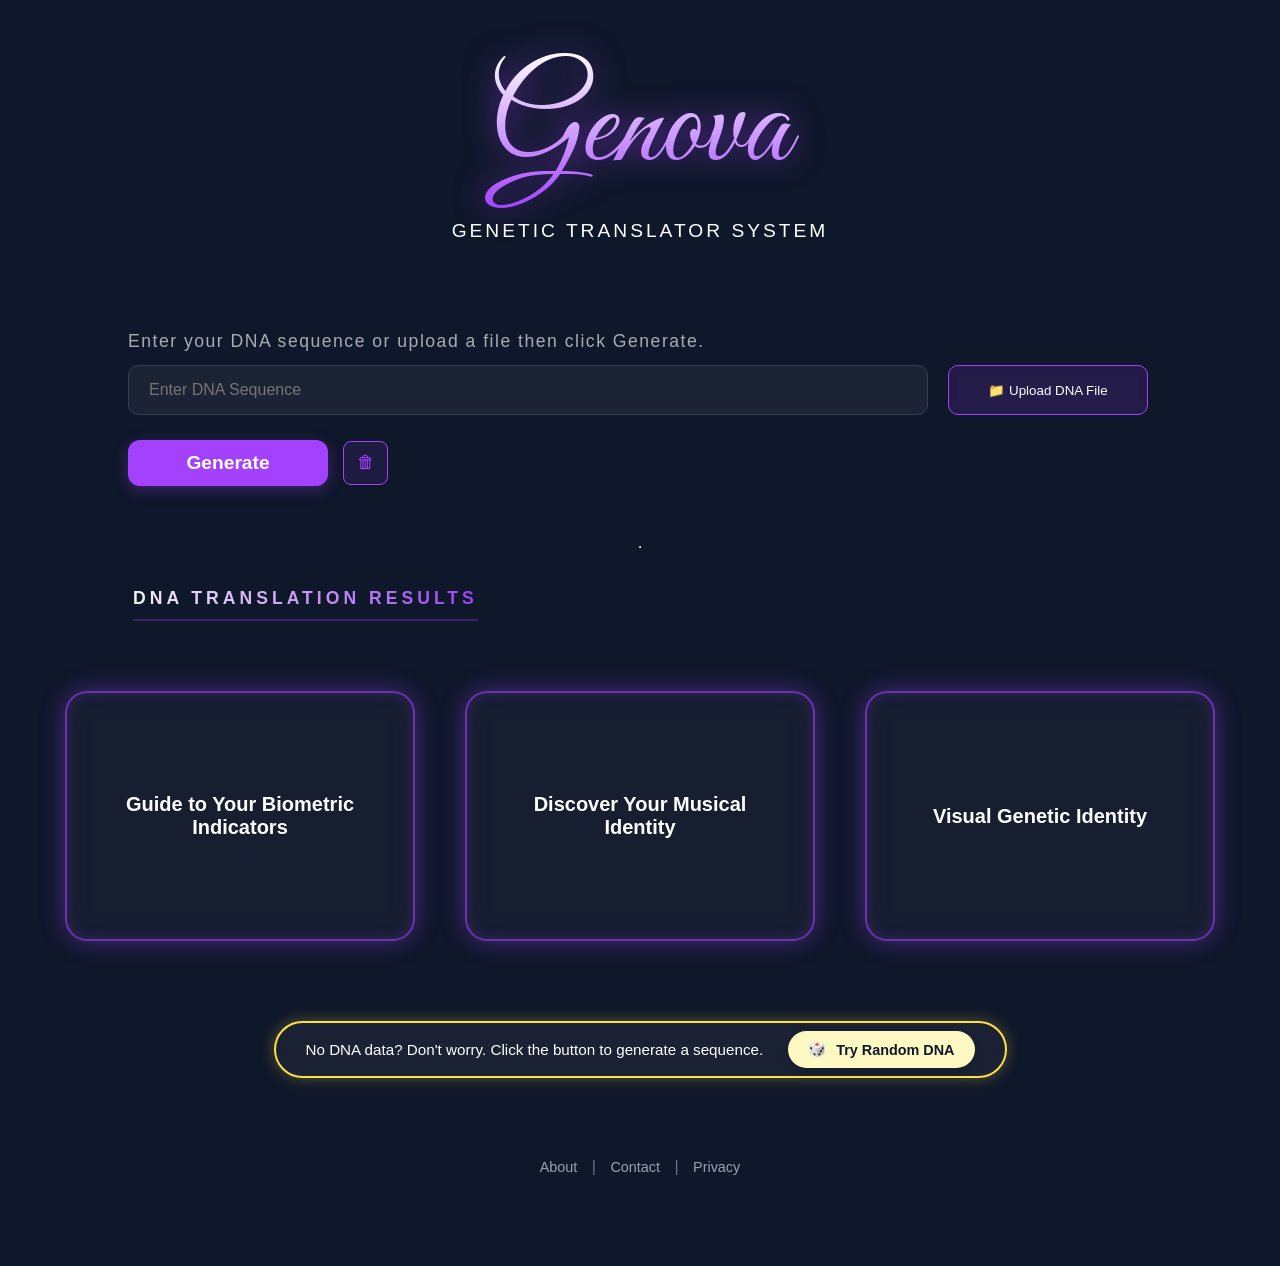
==== commit 5a6c49a2: "Fix: visual 1" ====
--- a/frontend/index.html
+++ b/frontend/index.html
@@ -48,9 +48,9 @@
             Discover Your Musical Identity
         </button>
 
-        <button class="mega-portal-btn" onclick="location.href='visual.html'">
+        <button class="mega-portal-btn glow-permanent" id="visualPathBtn">
     Visual Genetic Identity
-        </button>
+</button>
 
     </div>
 </section>
@@ -177,6 +177,15 @@
     document.getElementById("dnaInput").addEventListener("input", function() {
       this.value = this.value.toUpperCase().replace(/[^ACGT]/g, "");
     });
+
+    /*كود المسار الثالث*/
+    document.getElementById("visualPathBtn").addEventListener("click", () => {
+  if (localStorage.getItem("dnaReady") === "true") {
+    window.location.href = "visual.html";
+  } else {
+    alert("Please generate DNA first.");
+  }
+});
   </script>
 
 </body>
